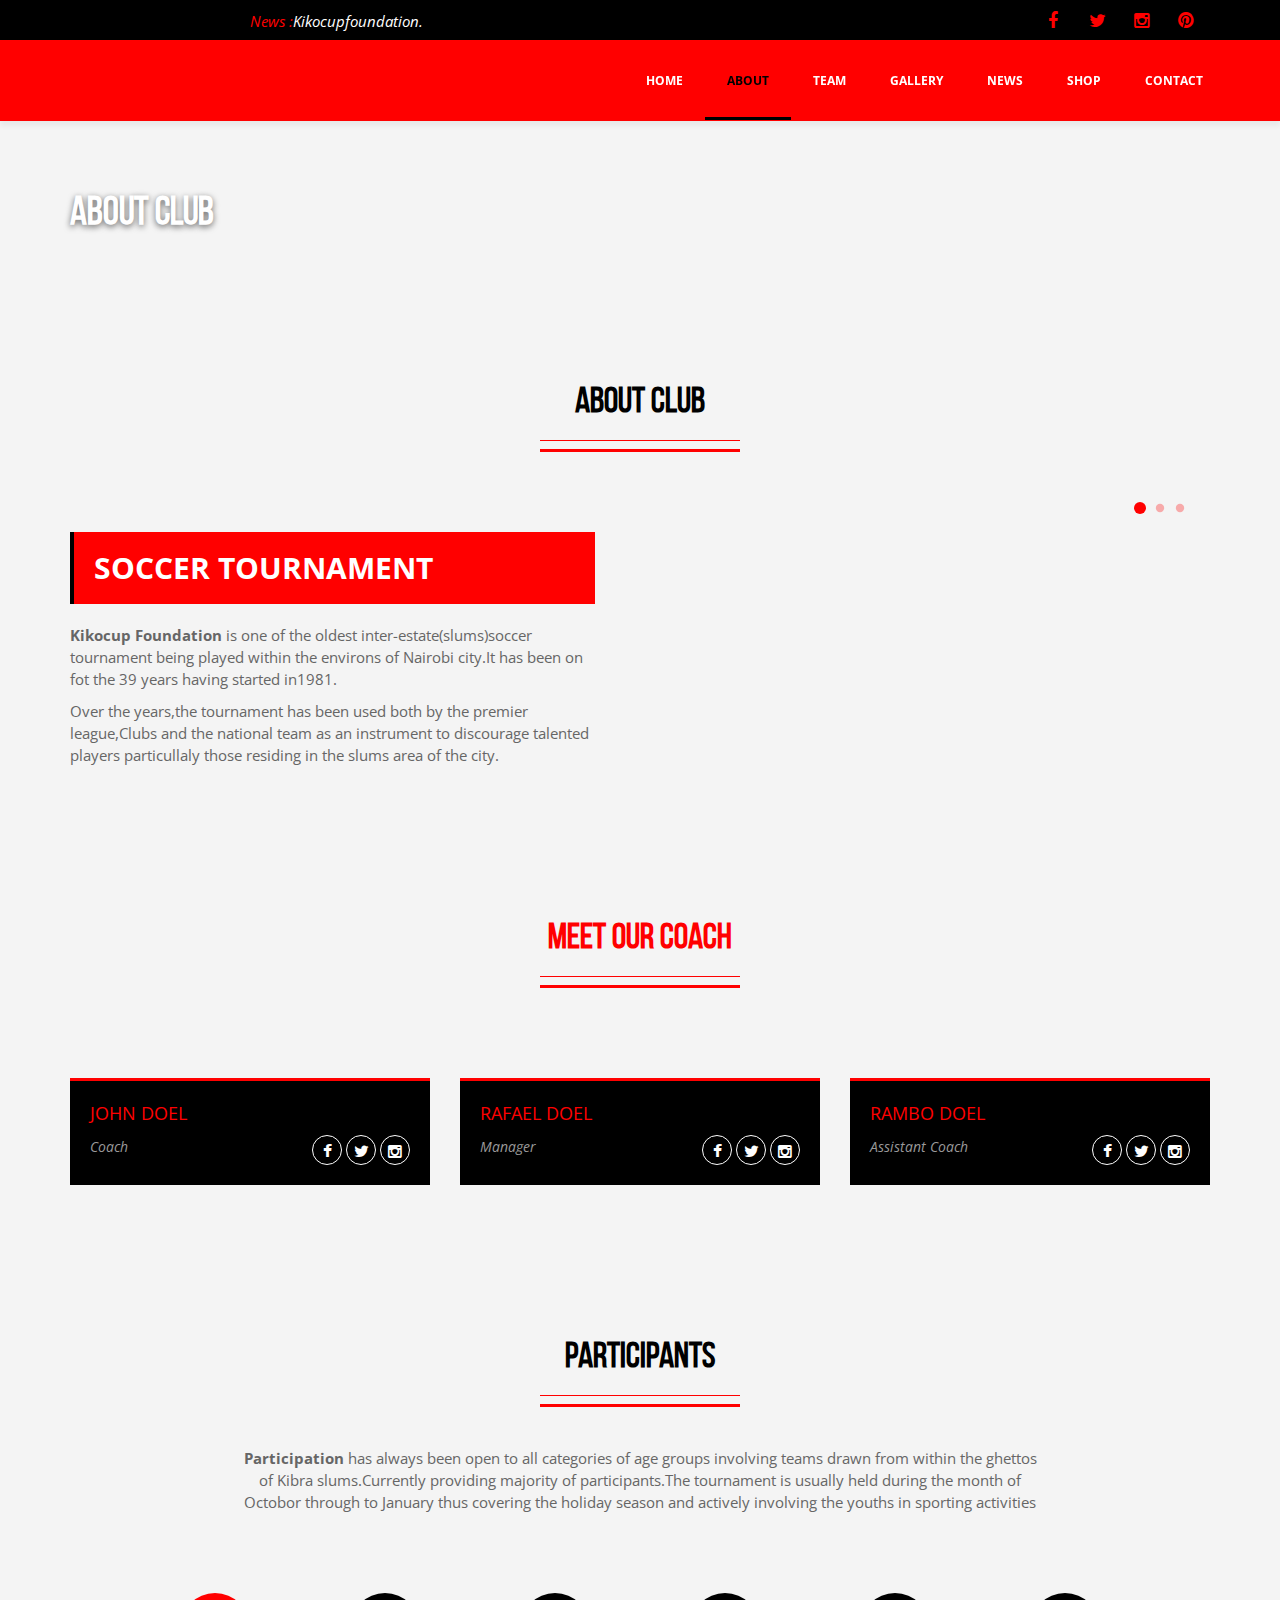
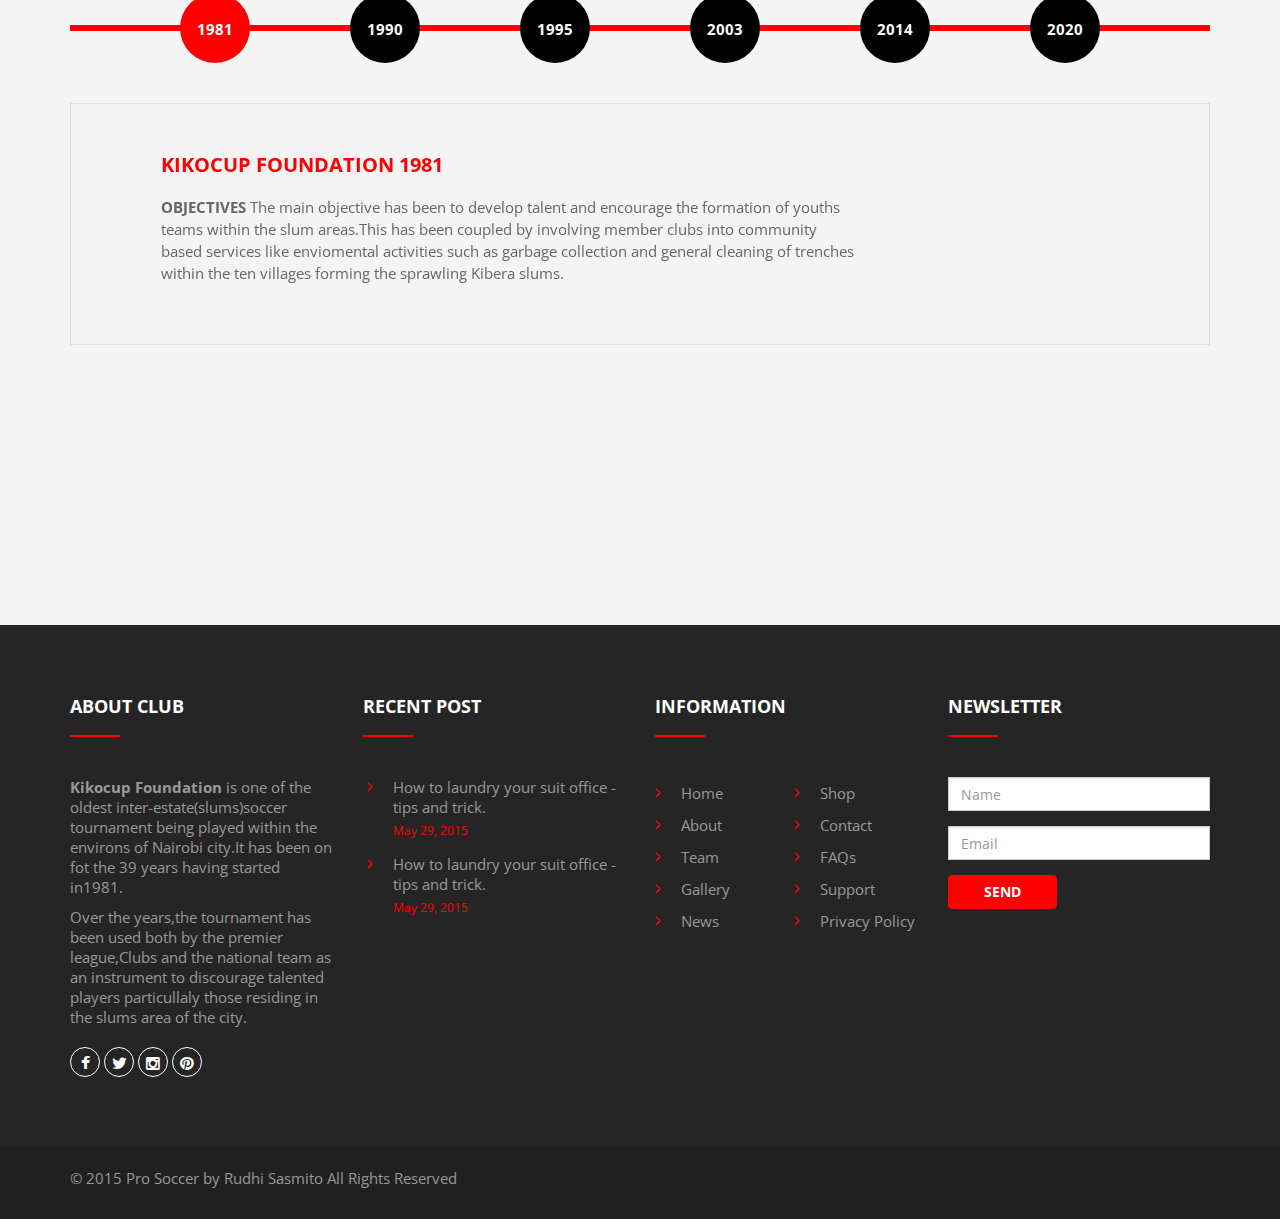
==== HTML/about.html @ f30b81f5 "first commit" ====
<!DOCTYPE html>
<html class="no-js" lang="en">
  <head>
    <!-- Basic Page Needs
    ================================================== -->
    <meta charset="utf-8">
    <!--[if IE]><meta http-equiv="x-ua-compatible" content="IE=9" /><![endif]-->
    <meta name="viewport" content="width=device-width, initial-scale=1">
    <title>Pro Soccer - Football Club Template</title>
    <meta name="description" content="Pro Soccer - Football Club Template. It is built using bootstrap 3.3.2 framework, works totally responsive, easy to customise, well commented codes and seo friendly.">
    <meta name="keywords" content="prosoccer, football, club, soccer, bootstrap">
    <meta name="author" content="rudhisasmito.com"> 
	
	<!-- ==============================================
	Favicons
	=============================================== -->
	<link rel="shortcut icon" href="images/favicon.ico">
	<link rel="apple-touch-icon" href="images/apple-touch-icon.png">
	<link rel="apple-touch-icon" sizes="72x72" href="images/apple-touch-icon-72x72.png">
	<link rel="apple-touch-icon" sizes="114x114" href="images/apple-touch-icon-114x114.png">
	
	<!-- ==============================================
	CSS
	=============================================== -->
	<link rel="stylesheet" type="text/css" href="css/bootstrap.css" />
	<link rel="stylesheet" type="text/css" href="css/font-awesome.min.css">
	<link rel="stylesheet" type="text/css" href="css/owl.carousel.css">
	<link rel="stylesheet" type="text/css" href="css/owl.theme.css">
	<link rel="stylesheet" type="text/css" href="css/magnific-popup.css">
	
	
	<!-- ==============================================
	Google Fonts
	=============================================== -->
	<link href='https://fonts.googleapis.com/css?family=Open+Sans:400,700' rel='stylesheet' type='text/css'>
	
	<!-- ==============================================
	Custom Stylesheet
	=============================================== -->
	<link rel="stylesheet" type="text/css" href="css/style.css" />
	
	
	
    <script type="text/javascript" src="js/modernizr.min.js"></script>
	
	

</head>

<body>
	
	<!-- Load page -->
	<div class="animationload">
		<div class="loader"></div>
	</div>
	
	
	<!-- NAVBAR SECTION -->
	<div class="navbar navbar-main navbar-fixed-top">
		<div class="header-top">
			<div class="container">
				<div class="row">
					<div class="col-xs-12 col-sm-7 col-md-7 col-lg-7">
						<div class="info">
							<h3>News : </h3>
							<div class="info-item">
								<div>Kikocupfoundation.</div>
								<div>Naturing Talents.</div>
								<div>Discover your Talent.</div>
							</div>
						</div>
					</div>
					<div class="col-xs-12 col-sm-5 col-md-5 col-lg-5">
						<div class="top-sosmed pull-right">
							<a href="#" title=""><span class="fa fa-facebook"></span></a>
							<a href="#" title=""><span class="fa fa-twitter"></span></a>
							<a href="#" title=""><span class="fa fa-instagram"></span></a>
							<a href="#" title=""><span class="fa fa-pinterest"></span></a>
						</div>
					</div>
					
				</div>
			</div>
		</div>
		<div class="container">
			<div class="navbar-header">
				<button type="button" class="navbar-toggle" data-toggle="collapse" data-target=".navbar-collapse">
				<span class="icon-bar"></span>
				<span class="icon-bar"></span>
				<span class="icon-bar"></span>
				</button>
				<a class="navbar-brand" href="index.html"><img src="http://placehold.it/150x150" alt="" /></a>
				
			</div>
			<nav class="navbar-collapse collapse">
				<ul class="nav navbar-nav navbar-right">
					<li><a href="index.html">HOME</a></li>
					<li class="active"><a href="about.html">ABOUT</a></li>
					<li><a href="team.html">TEAM</a></li>
					<li><a href="gallery.html">GALLERY</a></li>
					<li><a href="news.html">NEWS</a></li>
					<li><a href="shop.html">SHOP</a></li>
					<li><a href="contact.html">CONTACT</a></li>
				</ul>
			</nav>
		</div>
    </div>

 
	<!-- BANNER -->
	<div class="section subbanner">
		<div class="container">
			<div class="row">
				<div class="col-sm-12 col-md-12">
					<div class="caption">ABOUT CLUB</div>
				</div>
			</div>
		</div>
	</div>
	
	
	<!-- ABOUT SECTION -->
	<div class="section singlepage">
		<div class="container">
			
			<div class="row">
				<div class="col-sm-12 col-md-12">
					<div class="page-title">
						<h2 class="lead">ABOUT CLUB</h2>
						<div class="border-style"></div>
					</div>
				</div>
			</div>
			
			<div class="row">
				
				<div class="col-sm-12 col-md-6">
					
					<div class="welcome">
						<div class="title-block">SOCCER TOURNAMENT</div>
						<p><strong>Kikocup Foundation</strong> is one of the oldest inter-estate(slums)soccer tournament being played within the environs of Nairobi city.It has been on fot the 39 years having started in1981. </p>
						<p>Over the years,the tournament has been used both by the premier league,Clubs and the national team as an instrument to discourage talented players particullaly those residing in the slums area of the city.</p>
					</div>
					
				</div>
				
				<div class="col-sm-12 col-md-6">
					
					<div id="about-caro" class="owl-carousel owl-theme">
						<div class="item">
							<img src="http://placehold.it/1280x768" alt="" class="img-responsive" />
						</div>
						<div class="item">
							<img src="http://placehold.it/1280x768" alt="" class="img-responsive" />
						</div>
						<div class="item">
							<img src="http://placehold.it/1280x768" alt="" class="img-responsive" />
						</div>
					</div>
					
				</div>
				
				
			</div>
		</div>
	</div>
	
	
	<!-- COACH SECTION -->
	<div class="section coach bg-coach">
		<div class="container">
			<div class="row">
				<div class="col-sm-12 col-md-12">
					<div class="page-title">
						<h2 class="lead">MEET OUR COACH</h2>
						<div class="border-style"></div>
					</div>
				</div>
			</div>
			<div class="row">
				<div class="col-sm-12 col-md-4">
					<div class="coach-item">
						<div class="gambar">
							<img src="http://placehold.it/370x370" alt="" class="img-responsive">
						</div>
						<div class="item-body">
							<div class="name">
								JOHN DOEL
							</div>
							<div class="position">
								Coach
							</div>
							<div class="c-sosmed">
								<a href="#" title="">
									<div class="item">
										<i class="fa fa-facebook"></i>
									</div>
								</a>
								<a href="#" title="">
									<div class="item">
										<i class="fa fa-twitter"></i>
									</div>
								</a>
								<a href="#" title="">
									<div class="item">
										<i class="fa fa-instagram"></i>
									</div>
								</a>
								
							</div>
							
						</div>
					</div>
				</div>
				<div class="col-sm-12 col-md-4">
					<div class="coach-item">
						<div class="gambar">
							<img src="http://placehold.it/370x370" alt="" class="img-responsive">
						</div>
						<div class="item-body">
							<div class="name">
								RAFAEL DOEL
							</div>
							<div class="position">
								Manager
							</div>
							<div class="c-sosmed">
								<a href="#" title="">
									<div class="item">
										<i class="fa fa-facebook"></i>
									</div>
								</a>
								<a href="#" title="">
									<div class="item">
										<i class="fa fa-twitter"></i>
									</div>
								</a>
								<a href="#" title="">
									<div class="item">
										<i class="fa fa-instagram"></i>
									</div>
								</a>
								
							</div>
							
						</div>
					</div>
				</div>
				<div class="col-sm-12 col-md-4">
					<div class="coach-item">
						<div class="gambar">
							<img src="http://placehold.it/370x370" alt="" class="img-responsive">
						</div>
						<div class="item-body">
							<div class="name">
								RAMBO DOEL
							</div>
							<div class="position">
								Assistant Coach
							</div>
							<div class="c-sosmed">
								<a href="#" title="">
									<div class="item">
										<i class="fa fa-facebook"></i>
									</div>
								</a>
								<a href="#" title="">
									<div class="item">
										<i class="fa fa-twitter"></i>
									</div>
								</a>
								<a href="#" title="">
									<div class="item">
										<i class="fa fa-instagram"></i>
									</div>
								</a>
								
							</div>
							
						</div>
					</div>
				</div>
				
			</div>
			
		</div>
	</div>

	
	<!-- CLUB HISTORY SECTION -->
	<div class="section history">
		<div class="container">
			<div class="row">
				<div class="col-sm-12 col-md-12">
					<div class="page-title">
						<h2 class="lead">PARTICIPANTS</h2>
						<div class="border-style"></div>
						<div class="page-description">
							<p><strong>Participation</strong> has always been open to all categories of age groups involving teams drawn from within the ghettos of Kibra slums.Currently providing majority of participants.The tournament is usually held during the month of Octobor through to January thus covering the holiday season and actively involving the youths in sporting activities</p>
						</div>
					</div>
				</div>
			</div>
			
			<div class="row">
			
				<div class="col-sm-12 col-md-12">
					<div class="nav-history">
						
					</div>
					
					<div id="history-caro" class="history-caro owl-carousel owl-theme">
				
						<div class="item history-item">
							<div class="gambar">
								<img src="http://placehold.it/600x400" alt="" class="img-responsive">
							</div>
							<div class="item-body">
								<div class="title" data-year="1981">
									KIKOCUP FOUNDATION 1981
								</div>
								<p><strong>OBJECTIVES</strong> The main objective has been to develop talent and encourage the formation of youths teams within the slum areas.This has been coupled by involving member clubs into community based services like enviomental activities such as garbage collection and general cleaning of trenches within the ten villages forming the sprawling Kibera slums.</p>
							</div>
						</div>
						<div class="item history-item">
							<div class="gambar">
								<img src="http://placehold.it/600x400" alt="" class="img-responsive">
							</div>
							<div class="item-body">
								<div class="title" data-year="1990">
									KIKOCUP FOUNDATION 1990
								</div>
								<p><strong>KIKOCUP</strong>kikocup foundation has really natured talents.</p>
							</div>
						</div>
						<div class="item history-item">
							<div class="gambar">
								<img src="http://placehold.it/600x400" alt="" class="img-responsive">
							</div>
							<div class="item-body">
								<div class="title" data-year="1995">
									KIKOCUP FOUNDATION 1995
								</div>
								<p><strong>youth under 10years</strong>The group consist of 50 teams and they are usually encouraged to do their best in both sports and Education,Also they are not only practising football but also engage community work. </p>
							</div>
						</div>
						<div class="item history-item">
							<div class="gambar">
								<img src="http://placehold.it/600x400" alt="" class="img-responsive">
							</div>
							<div class="item-body">
								<div class="title" data-year="2003">
									KIKOCUP FOUNDATION2003
								</div>
								<p><strong>KIKOCUP FOUNDATION</strong>Has really hanged the lives of individuals by engaging them into sports hence joining football teams along the world.</p>
							</div>
						</div>
						<div class="item history-item">
							<div class="gambar">
								<img src="http://placehold.it/600x400" alt="" class="img-responsive">
							</div>
							<div class="item-body">
								<div class="title" data-year="2014">
									KIKOCUP FOUNDATION 2014
								</div>
								<p><strong>KIKOCUP FOUNDATION</strong> Kikocup foundation has really inspired many and enabled them to be responsible hence making the youths to be focused and disciplined throughout their lives.</p>
							</div>
						</div>
						<div class="item history-item">
							<div class="gambar">
								<img src="http://placehold.it/600x400" alt="" class="img-responsive">
							</div>
							<div class="item-body">
								<div class="title" data-year="2020">
									KIKOCUP FOUNDATION202O
								</div>
								<p><strong>KIKOCUP FOUNDATION</strong>kikocup has been able to support their players all along,Kikocup foundation has given youths the opportunity to achieve their dreams by proving them with quality edcation,food and even clothing. </p>
							</div>
						</div>
						
					</div>
			
					
				</div>
			</div>
			
			
		</div>
	</div>

	
	<!-- CLIENT SECTION --> 
	<div class="section stat-client p-main bg-client">
		<div class="container">
			<div class="row">
				
				<div class="col-xs-6 col-sm-6 col-md-2 col-lg-2">
					<div class="client-img">
						<img src="http://placehold.it/165x85" alt="" class="img-responsive" />
					</div>
				</div>
				
				<div class="col-xs-6 col-sm-6 col-md-2 col-lg-2">
					<div class="client-img">
						<img src="http://placehold.it/165x85" alt="" class="img-responsive" />
					</div>
				</div>
				
				<div class="col-xs-6 col-sm-6 col-md-2 col-lg-2">
					<div class="client-img">
						<img src="http://placehold.it/165x85" alt="" class="img-responsive" />
					</div>
				</div>
				
				<div class="col-xs-6 col-sm-6 col-md-2 col-lg-2">
					<div class="client-img">
						<img src="http://placehold.it/165x85" alt="" class="img-responsive" />
					</div>
				</div>
				
				<div class="col-xs-6 col-sm-6 col-md-2 col-lg-2">
					<div class="client-img">
						<img src="http://placehold.it/165x85" alt="" class="img-responsive" />
					</div>
				</div>
				
				<div class="col-xs-6 col-sm-6 col-md-2 col-lg-2">
					<div class="client-img">
						<img src="http://placehold.it/165x85" alt="" class="img-responsive" />
					</div>
				</div>
				
				
			</div>
		</div>
	</div>
	
	
	<!-- FOOTER SECTION -->
	<div class="footer">
	
		<div class="f-desc">
			<div class="container">
				<div class="row">
					<div class="col-xs-12 col-sm-6 col-md-3 col-lg-3">
						<div class="footer-item">
							<div class="footer-title">
								<h4>ABOUT CLUB</h4>
							</div>
							<p><strong>Kikocup Foundation</strong> is one of the oldest inter-estate(slums)soccer tournament being played within the environs of Nairobi city.It has been on fot the 39 years having started in1981. </p>
						<p>Over the years,the tournament has been used both by the premier league,Clubs and the national team as an instrument to discourage talented players particullaly those residing in the slums area of the city.</p>
							<div class="footer-sosmed">
								<a href="#" title="">
									<div class="item">
										<i class="fa fa-facebook"></i>
									</div>
								</a>
								<a href="#" title="">
									<div class="item">
										<i class="fa fa-twitter"></i>
									</div>
								</a>
								<a href="#" title="">
									<div class="item">
										<i class="fa fa-instagram"></i>
									</div>
								</a>
								<a href="#" title="">
									<div class="item">
										<i class="fa fa-pinterest"></i>
									</div>
								</a>
								
							</div>
						</div>
					</div>
					<div class="col-xs-12 col-sm-6 col-md-3 col-lg-3">
						<div class="footer-item">
							<div class="footer-title">
								<h4>RECENT POST</h4>
							</div>
							<div class="footer-blog-item">
								<div class="footer-blog-lead">
									<a href="blog-1.html" title="">How to laundry your suit office - tips and trick.</a>
								</div>
								<div class="footer-blog-date">
									May 29, 2015
								</div>
							</div>
							<div class="footer-blog-item">
								<div class="footer-blog-lead">
									<a href="blog-1.html" title="">How to laundry your suit office - tips and trick.</a>
								</div>
								<div class="footer-blog-date">
									May 29, 2015
								</div>
							</div>
							
						</div>
					</div>
					<div class="col-xs-12 col-sm-6 col-md-3 col-lg-3">
						<div class="footer-item">
							<div class="footer-title">
								<h4>INFORMATION</h4>
							</div>
							<ul class="sitemap">
								<li><a href="index.html" title="">Home</a></li>
								<li><a href="about.html" title="">About</a></li>
								<li><a href="team.html" title="">Team</a></li>
								<li><a href="gallery.html" title="">Gallery</a></li>
								<li><a href="news.html" title="">News</a></li>
								<li><a href="shop.html" title="">Shop</a></li>
								<li><a href="contact.html" title="">Contact</a></li>
								<li><a href="faq.html" title="">FAQs</a></li>
								<li><a href="support.html" title="">Support</a></li>
								<li><a href="privacy.html" title="">Privacy Policy</a></li>
							</ul>
						</div>
					</div>
					<div class="col-xs-12 col-sm-6 col-md-3 col-lg-3">
						<div class="footer-item">
							<div class="footer-title">
								<h4>NEWSLETTER</h4>
							</div>
							<div class="footer-form">
								<form action="#">
									<div class="form-group">
										<input type="text" class="form-control" placeholder="Name">
									</div>
									<div class="form-group">
										<input type="text" class="form-control" placeholder="Email">
									</div>
									<div class="form-group">
										<button type="submit" class="btn btn-default">SEND</button>
									</div>
									
								</form>
							</div>
							
						</div>
					</div>
					
				</div>
			</div>
				
		</div>
		
		<div class="fcopy">
			<div class="container">
				<div class="row">
					<div class="col-xs-12 col-sm-12 col-md-12 col-lg-12">
						<p class="ftex">&copy; 2015 Pro Soccer by Rudhi Sasmito All Rights Reserved</p> 
					</div>
				</div>
			</div>
		</div>
		
	</div>
	
	
	
	
	<script type="text/javascript" src="js/jquery.min.js"></script>
	<script type='text/javascript' src='https://maps.google.com/maps/api/js?sensor=false&#038;ver=4.1.5'></script>
	<script type='text/javascript' src='js/jqBootstrapValidation.js'></script>
	<script type="text/javascript" src="js/bootstrap.min.js"></script>
	<script type="text/javascript" src="js/owl.carousel.min.js"></script>
	<script type="text/javascript" src="js/bootstrap-hover-dropdown.min.js"></script>
	<script type="text/javascript" src="js/jquery.magnific-popup.min.js"></script>
	
	<script type="text/javascript" src="js/script.js"></script>
	
	
</body>
</html>
---- HTML/css/style.css ----
/*
Template Name: Prosoccer - Laundry Business Html Template
Template URI: rudhisasmito.com/demo/prosoccer
Author: Rudhi Sasmito
Author URI: https://www.behance.net/rudhisasmito
Version: 1.0
-----------------------------------------------------------------

CSS Style Structure
1. General
2. Navbar
3. Banner
4. Match Facts
5. About
6. Our Player / Team
7. Gallery
8. Blog / News
9. Client
10. FAQ
11. Shop
12. Contact
13. Footer


*/


@font-face {
    font-family: 'bebas_neue';
    src: url('../fonts/bebasneue_regular-webfont.eot');
    src: url('../fonts/bebasneue_regular-webfont.eot?#iefix') format('embedded-opentype'),
         url('../fonts/bebasneue_regular-webfont.woff2') format('woff2'),
         url('../fonts/bebasneue_regular-webfont.woff') format('woff'),
         url('../fonts/bebasneue_regular-webfont.ttf') format('truetype'),
         url('../fonts/bebasneue_regular-webfont.svg#bebas_neue_regularregular') format('svg');
    font-weight: normal;
    font-style: normal;

}


/* ==========================
RESET
============================= */
/**
 * Eric Meyer's Reset CSS v2.0 (http://meyerweb.com/eric/tools/css/reset/)
 * http://cssreset.com
 */
html, body, div, span, applet, object, iframe,
h1, h2, h3, h4, h5, h6, p, blockquote, pre,
a, abbr, acronym, address, big, cite, code,
del, dfn, em, img, ins, kbd, q, s, samp,
small, strike, strong, sub, sup, tt, var,
b, u, i, center,
dl, dt, dd, ol, ul, li,
fieldset, form, label, legend,
table, caption, tbody, tfoot, thead, tr, th, td,
article, aside, canvas, details, embed, 
figure, figcaption, footer, header, hgroup, 
menu, nav, output, ruby, section, summary,
time, mark, audio, video {
	margin: 0;
	padding: 0;
	border: 0;
	font-size: 100%;
	font: inherit;
	vertical-align: baseline;
}
/* HTML5 display-role reset for older browsers */
article, aside, details, figcaption, figure, 
footer, header, hgroup, menu, nav, section {
	display: block;
}
body {
	line-height: 1;
}
ol, ul {
	list-style: none;
}
blockquote, q {
	quotes: none;
}
blockquote:before, blockquote:after,
q:before, q:after {
	content: '';
	content: none;
}
table {
	border-collapse: collapse;
	border-spacing: 0;
}



body{
	margin:0;
	padding:0;
	font-family: 'Open Sans', sans-serif;
	font-weight: 400;
	color: #666;
	font-size:15px;
	line-height:22px;
	background-color: #f4f4f4;
}




/* ==========================
1. General
============================= */
.animationload {
    position: fixed;
    top: 0;
    left: 0;
    right: 0;
    bottom: 0;
    z-index: 999999;
    background-color: #fff;
}
.loader {
    position: absolute;
    top: 50%;
    left: 50%;
    margin: -100px 0 0 -100px;
    width: 200px;
    height: 200px;
    background-image: url("../images/apple-touch-icon.png");
    background-position: center;
    background-repeat: no-repeat;
}
a {
    color: #666;
    text-decoration: none;
}
a:hover {
    color: #f00;
    text-decoration: none;
}
h3, h4, h5 {
	font-family: 'Open Sans', sans-serif;
	font-weight: 700;
	margin-top: 10px;
	margin-bottom: 10px;
}
.btn-default {
    color: #333;
    background-color: #f00;
    border-color: #f00;
	border-radius: 4px;
	color:#fff;
	padding: 6px 35px;
	font-weight:bold;
}
.btn-default:hover {
    background-color: #000;
    border-color: #000;
	color:#fff;
}
.bg-grey{
	background-color: #E9E9E9;
}
.pbot-main{
	padding-bottom:80px;
	padding-top: 60px;
}
.pbot-main:after{
	content:'';
	display:block;
	clear:both;
}
.p-main{
	padding:80px 0;
}
.pos-relative{
	position:relative;
}
.page-title{
	text-align:center;
	margin-bottom: 80px;
    margin-top: 80px;
}
.page-title .lead{
	font-size: 36px;
    color: #000;
    line-height: 40px;
    font-family: 'bebas_neue', sans-serif;
    font-weight: 700;
	position: relative;
}
.page-title .border-style{
	border-top: 1px solid #f00;
	width: 200px;
	margin: 0 auto;
	padding-top: 8px;
}
.page-title .border-style:before{
	content: '';
	border-top: 3px solid #f00;
	width: 200px;
    display: block;
    margin: 0 auto;
}
.page-title .sublead{
	font-size: 14px;
    color: #666666;
    line-height: 20px;
}
.page-title .page-description{
	width: 70%;
	margin: 0 auto;
	margin-top: 40px;
}
.bg-grey{
	background-color:#F8F8F8;
}
.ptop-single{
	padding:80px 0;
}
p {
    margin: 0 0 10px;
}
.color-red{
	color: #f00;
}
.color-black{
	color: #000;
}
.font-normal{
	font-weight: normal;
}
.section.singlepage{
	padding-bottom: 60px;
}
.bg-section{
	background:url('http://placehold.it/1920x700') no-repeat center center; 
	-webkit-background-size: cover; 
	-moz-background-size: cover; 
	-o-background-size: cover; 
	background-size: cover;
}

/* Box */
.box-wrap {
	width: 85%;
	margin: 0 auto;
	-webkit-box-shadow: 0 0 4px #666;
	box-shadow: 0 0 4px #666;
}
.box-bg {
	background-color:#000;
}
.form-control{
	border-radius: 0px;
}
.section{
	
}
.section:after{
	content: '';
	width: 100%;
	display: block;
	clear: both;
}
strong, b{
	font-weight: 700;
}

/* ==========================
2. Navbar
============================= */
.navbar-main{
	background-color: #f00;
	border-color: transparent;
	-webkit-box-shadow: 0 5px 5px rgba(0, 0, 0, .05);
          box-shadow: 0 5px 5px rgba(0, 0, 0, .05);
}
.header-top{
	background-color: #000;
	color:#fff;
	height:40px;
}
.navbar-main.stiky .header-top{
	display: none;
}
.navbar-brand {
	margin-top: -60px;
}
.navbar-main.stiky  .navbar-brand {
	margin-top: -15px;
}
.navbar-main .navbar-brand > img {
	width: 100%;
    -webkit-transition: 0.2s all linear;
	        transition: 0.2s all linear;
}
.navbar-main.stiky .navbar-brand > img {
    width: 60%;
}
.navbar-main .nav > li > a {
    position: relative;
    display: block;
    padding: 10px 22px;
}
.navbar-main .navbar-nav > li > a {
	padding-top:30px;
	min-height: 80px;
	font-size:12px;
	line-height:22px;
	color:#fff;
	background-color:transparent;
	font-weight:700;
	text-transform:uppercase;
	-webkit-transition: 0.2s all linear;
		transition: 0.2s all linear;
}
.navbar-main.stiky .navbar-nav > li > a {
    padding-top: 20px;
    min-height: 60px;
}
.navbar-main .navbar-nav > li > a:hover,
.navbar-main .navbar-nav > li > a:focus,
.navbar-main .navbar-nav > li > a:active{
	color:#000;
	background-color:transparent;
	border-bottom:3px solid #000;
}
.navbar-main .navbar-nav > li.active a{
	color:#000;
	background-color:transparent;
	border-bottom:3px solid #000;
}
.navbar-toggle .icon-bar {
    background-color: #fff;
}
.dropdown-menu {
	border:0;
    border-bottom: 4px solid #f00;
	border-radius:0;
}
.dropdown-menu > li > a {
    padding: 10px 20px;
}
.info{
	margin-top:10px;
	font-style: italic;
	margin-left: 180px;
}
.info h3{
	display:inline-block;
	color:#f00;
	float: left;
	font-weight: 400;
    margin-top: 0px;
    margin-bottom: 0px;
}
.info a{
	color:#fff;
}
.info a:hover{
	color:#FBA301;
}
.info .info-item{
	display: block;
	margin-top: 0;
	margin-right: 0;
    height: 24px;
    overflow: hidden;
}
.info .info-item div{
	display: block;
	height: 24px;
	-webkit-transition: margin-top 0.5s ease-in-out;
	-moz-transition: margin-top 0.5s ease-in-out;
	-o-transition: margin-top 0.5s ease-in-out;
	transition: margin-top 0.5s ease-in-out;
}
.top-sosmed{
	margin-top:5px;
}
.top-sosmed span{
	width:30px;
	height:30px;
	text-align:center;
	color:#f00;
	display: inline-table;
	padding-top: 7px;
    border-radius: 50%;
	margin-right:10px;
}
.top-sosmed span:hover{
	color:#fff;
}
.top-sosmed span.fa{
	font-size:18px;
}


/* ==========================
3. Banner
============================= */
.banner{
	position:relative;
}
.banner .item img{
	margin: 0 auto;
	filter: alpha(opacity=0);
	opacity: 0;
}
.banner .item{
	-webkit-background-size: cover; 
	-moz-background-size: cover; 
	-o-background-size: cover; 
	background-size: cover;
}
.banner .title-box h2{
	text-align: left;
    font-size: 30px;
    color: #fff;
    line-height: 42px;
}
.banner .caption {
	color:#fff;
	position:absolute;
	top:100px;
	left:20px;
	max-width:560px;
}
.banner .caption a.btn-default,
.wrap-caption a.btn-default{
	text-align: center;
    font-size: 14px;
    color: #29ABE2;
    line-height: 20px;
    font-weight: 700;
	background-color:#fff;
	padding:10px 20px;
	border:0;
}
.banner .caption a.btn-default:hover,
.wrap-caption a.btn-default:hover{
	background-color:#FBA301;
	color:#fff;
}
/* carousel */
.carousel-caption {
    right: 0;
    left: 0;
	padding-bottom: 200px;
	text-align:left;
}
.item .carousel-caption .caption-heading {
    text-align: left;
    font-size: 30px;
    color: #fff;
    line-height: 42px;
    font-weight: 700;
	background-color: #f00;
	border-left:4px solid #000;
	padding: 20px 20px;
	margin-bottom: -20px;
	text-shadow: none;
	-webkit-transition: all .3s linear;
	-moz-transition: all .3s linear;
	-ms-transition: all .3s linear;
	-o-transition: all .3s linear;
	transition: all .3s linear;
	filter: alpha(opacity=0);
	opacity: 0;
}
.item.active .carousel-caption .caption-heading {
	margin-bottom: 8px;
	filter: alpha(opacity=100);
	opacity: 1;
}
.item .caption-desc{
	margin-bottom:-10px;
	background-color: #000;
	border-left:4px solid #f00;
	padding: 20px 20px;
	-webkit-transition: all .5s linear;
	-moz-transition: all .5s linear;
	-ms-transition: all .5s linear;
	-o-transition: all .5s linear;
	transition: all .5s linear;
	filter: alpha(opacity=0);
	opacity: 0;
}
.item.active .caption-desc{
	margin-bottom:10px;
	filter: alpha(opacity=100);
	opacity: 1;
}
.wrap-caption{
	max-width:560px;
}
.carousel-control{
	width: 5%;
}
.carousel-control .fa-chevron-left,
.carousel-control .fa-chevron-right {
    width: 30px;
    height: 30px;
    margin-top: -15px;
    font-size: 20px;
	position: absolute;
    top: 50%;
    z-index: 5;
    display: inline-block;
}
.carousel-control .fa-chevron-right {
	right: 50%;
}

.subbanner{
	background:url('http://placehold.it/1920x400') no-repeat center center;
	-webkit-background-size: cover; 
	-moz-background-size: cover; 
	-o-background-size: cover; 
	background-size: cover;
	height: 300px;
}
.subbanner .caption{
	margin-top: 200px;
	color: #fff;
	font-size: 40px;
	font-family: 'bebas_neue', sans-serif;
    font-weight: 700;
	text-shadow: 0 2px 6px rgba(0, 0, 0, .6);
}
.subbanner .caption a{
	color: #fff;
	text-decoration: none;
}
.subbanner .caption h3{
	font-size: 30px;
    color: #fff;
    line-height: 42px;
    font-weight: 900;
	text-transform:uppercase;
	margin-bottom: 0;
}
.subbanner .breadcrumb {
    padding: 8px 0px;
    margin-bottom: 20px;
    list-style: none;
    background-color: transparent;
}
.subbanner .breadcrumb > .active {
    color: #fff;
}
.subbanner .breadcrumb > li + li:before {
	padding: 0 5px;
	color: #fff;
	content: "/\00a0";
}


/* ==========================
4. Match Facts
============================= */
.stat-facts{
	background:url('http://placehold.it/1920x400') no-repeat center center; 
	-webkit-background-size: cover; 
	-moz-background-size: cover; 
	-o-background-size: cover; 
	background-size: cover;
}
.bg-overlay{
	background-color:rgba(0, 0, 0, 0.2);
	display:block;
	padding:80px 0;
}
.match-club{
	text-align:center;
	margin-bottom:40px;
}
.club-name{
	font-size: 20px;
	font-family: 'bebas_neue', sans-serif;
    font-weight: 700;
	color: #f00;
}
.match-description{
	text-align:center;
}
.liga-name{
	font-size: 40px;
	font-family: 'bebas_neue', sans-serif;
    font-weight: 700;
	color: #f00;
	margin-bottom: 10px;
    margin-top: -30px;
	line-height: 30px;
}
.liga-date{
	font-size: 20px;
	font-family: 'bebas_neue', sans-serif;
    font-weight: 700;
	color: #f00;
	margin-bottom: 40px;
}
.liga-vs{
	font-size: 28px;
	font-family: 'bebas_neue', sans-serif;
    font-weight: 700;
	color: #f00;
	margin-bottom: 60px;
}
.liga-location{
	font-size: 14px;
	color: #fff;
}

/* ==========================
5. About
============================= */
.section.about{
	padding-bottom:60px;
	background-color: #f4f4f4;
}
.about .page-title .lead {
    color: #000;
}
.welcome{
	padding-right: 30px;
}
#about-caro .owl-controls {
    margin-top: -35px;
    text-align: right;
	margin-right: 20px;
}
#about-caro .owl-controls .owl-page span{
	background: #f00;
	margin: 5px 4px; 
}

.title-block{
	text-align: left;
    font-size: 30px;
    color: #fff;
    line-height: 42px;
    font-weight: 700;
	background-color: #f00;
	border-left:4px solid #000;
	padding: 15px 20px;
	margin-bottom: 20px;
}
.shop-item{
	position: relative;
	border: 1px solid #dadada
}
.shop-item .description{
	position: absolute;
    bottom: 30px;
    left: 20px;
    right: 20px;
}
.shop-item .collection-name{	
	color: #000;
	padding: 10px 20px;
	font-size: 16px;
	line-height: 26px;
	background-color: rgba(255, 255, 255, .8);
}
.shop-item .collection-name strong{
	font-weight: bold;
}
.shop-item .collection-name .category{
	font-style: italic;
	font-size: 15px
}
.shop-item .collection-name{
	margin-bottom: 10px;
}
.collection-callout a{
	padding: 15px 20px;
	margin-right: 5px;
	color: #fff;
	font-size: 18px;
	display: inline-block;
	border-radius: 2px;
	-moz-border-radius: 2px;
	-webkit-border-radius: 2px;
	background: #219FDA;
	background: -moz-linear-gradient(top, #f00 0%, #C92127 100%);
	background: -webkit-gradient(left top, left bottom, color-stop(0%, #f00), color-stop(100%, #C92127));
	background: -webkit-linear-gradient(top, #f00 0%, #C92127 100%);
	background: -o-linear-gradient(top, #f00 0%, #C92127 100%);
	background: -ms-linear-gradient(top, #f00 0%, #C92127 100%);
	background: linear-gradient(to bottom, #f00 0%, #C92127 100%);
	filter: progid:DXImageTransform.Microsoft.gradient( startColorstr='#f00', endColorstr='#C92127', GradientType=0 );
}
.collection-callout a:hover{
	background: #000;
	color: #fff;
}
.collection-callout .fa{
	margin-right: 20px;
}
.nav-tabs > li {
    float: left;
    margin-bottom: -1px;
    width: 33.3333%;
}
.nav-tabs > li > a {
    margin-right: -1px;
    line-height: 1.42857143;
    border: 1px solid #ddd;
    border-radius: 0px 0px 0 0;
    text-align: center;
	color: #000;
	font-weight: 700;
    font-size: 14px;
}
.nav-tabs > li.active > a, .nav-tabs > li.active > a:hover, .nav-tabs > li.active > a:focus {
    color: #fff;
    cursor: default;
    background-color: #f00;
    border: 1px solid #ddd;
    border-bottom-color: transparent;
}
.tab-content{
	padding: 20px 20px;
}
.tab-content-bg{
	background: url('http://placehold.it/1920x700') top center;
	-webkit-background-size: cover; 
	-moz-background-size: cover; 
	-o-background-size: cover; 
	background-size: cover;
}
thead tr{
    background-color: #000;
	color: #fff;
}
.table > thead > tr > td {
    padding: 14px 25px;
    border-top: 0;
}
.match-date{
	font-style: italic;
}
.match-title{
	font-weight: bold;
}
.table-striped > tbody > tr:nth-of-type(odd) {
    background-color: #F4F4F4;
}
.table-striped > tbody > tr:nth-of-type(even) {
    background-color: #E7E7E7;
}
.table > tbody > tr > td{
	padding: 14px 25px;
	border-top: 0;
}
td.tw40{
	width: 40%;
}
td.tw50{
	width: 50%;
}
td.tw10{
	width: 10%;
}
.section.coach {
    padding-bottom: 60px;
}
.bg-coach {
    background:url('http://placehold.it/1920x700') no-repeat center center; 
	-webkit-background-size: cover; 
	-moz-background-size: cover; 
	-o-background-size: cover; 
	background-size: cover;
}
.section.coach .page-title .lead {
    color: #f00;
}
.coach-item{
	margin: 10px 0;
}
.coach-item .gambar{
	position: relative;
    z-index: 1;
	overflow: hidden;
	background-color: #000;
}
.coach-item .gambar img{
	-webkit-transform: scale(1,1);
	-ms-transform: scale(1,1);
	        transform: scale(1,1);
	
	-webkit-transition: 0.4s all linear;
	        transition: 0.4s all linear;
}
.coach-item:hover .gambar img{
	filter: alpha(opacity=80);
	opacity: .8;
	
	-webkit-transform: scale(1.05,1.05);
	-ms-transform: scale(1.05,1.05);
	        transform: scale(1.05,1.05);
	-webkit-transition-timing-function: ease-out;
	        transition-timing-function: ease-out;
	-webkit-transition-duration: 250ms;
	        transition-duration: 250ms;
}
.coach-item .item-body{
	background-color: #000;
    border-top: 3px solid #f00;
    position: relative;
    display: block;
    padding: 20px;	
}
.coach-item:hover .item-body{
	background-color: #202020;
}
.coach-item .item-body:after{
	content: '';
	clear: both;
	width: 100%;
	display: table;
}
.coach-item .item-body .name {
    font-size: 18px;
    color: #f00;
    line-height: 24px;
    margin-bottom: 10px;
}
.coach-item .item-body .position {
    font-size: 14px;
    color: #999;
    line-height: 22px;
    font-style: italic;
    display: inline-block;
}
.coach-item .item-body .c-sosmed {
    font-size: 14px;
    color: #999;
    line-height: 22px;
    font-style: italic;
    display: inline-block;
}
.item-body .c-sosmed{
	float: right;
}
.item-body .c-sosmed .item{
	width:30px;
	height:30px;
	text-align:center;
	border: 1px solid #fff;
	color:#fff;
	display: inline-table;
	padding-top: 5px;
    border-radius: 50%;
}
.item-body .c-sosmed .item:hover{
	background-color:#fff;
	color:#252525;
}
.item-body .c-sosmed .item .fa{
	font-size:16px;
}
.nav-history{
	text-align: center;
	position: relative;
}
.nav-history:after{
	content: '';
	position: absolute;
	width: 100%;
	height: 6px;
	background-color: #f00;
	left: 0;
	top: 32px;
}
.nav-history .owl-controls .owl-page{
    cursor: pointer;
    display: inline-table;
}
.nav-history a{
	width: 70px;
	height: 70px;
	display: inline-block;
	background-color: #000;
	color: #fff;
	padding-top: 25px;
	font-weight: bold;
	margin: 0 50px;
	position: relative;
	z-index: 2;
	cursor: pointer;
	border-radius:50%;
	-moz-border-radius: 50%;
	-webkit-border-radius: 50%;
}
.nav-history a:hover{
	background-color: #f00;
}
.nav-history .active a{
	background-color: #f00;
}
.history-caro{
	padding: 30px 30px;
	border: 1px solid #e0e0e0;
	margin: 40px 0 80px 0;
}
.history-caro:hover{
	background-color: #fff;
}
.history-caro:after{
	content: '';
	clear: both;
	width: 100%;
	display: table;
}
.history-item{
	width: 100%;
	position: relative;
}
.history-item .gambar{
	width: 30%;
	float: left;
}
.history-item .item-body{
	width: 70%;
	float: left;
	padding: 20px 0 20px 60px;
}
.history-item .item-body .title{
	font-size: 20px;
	color: #f00;
	margin-bottom: 20px;
	font-weight: 700;
}

/* Video */
.section.video{
	padding-bottom:60px;
}
.section.video .page-title .lead{
	color: #f00;
}

/* ==========================
6. Our Player / Team
============================= */
.player{
	padding-bottom:40px;	
}
#player-caro .item{
	margin: 15px;
}
.player-item{
	margin-bottom:40px;
}
.player-item .gambar{
	position:relative;
	z-index: 1;
	background-color: #000;
	overflow: hidden;
}
.player-item .gambar img{
	-webkit-transform: scale(1,1);
	-ms-transform: scale(1,1);
	        transform: scale(1,1);
	
	-webkit-transition: 0.4s all linear;
	        transition: 0.4s all linear;
}
.player-item:hover .gambar img{
	filter: alpha(opacity=80);
	opacity: .8;
	
	-webkit-transform: scale(1.05,1.05);
	-ms-transform: scale(1.05,1.05);
	        transform: scale(1.05,1.05);
	-webkit-transition-timing-function: ease-out;
	        transition-timing-function: ease-out;
	-webkit-transition-duration: 250ms;
	        transition-duration: 250ms;
}
.player-item .item-body{
	background-color:#000;
	border-top: 3px solid #f00;
	position:relative;
	display:block;
	padding: 20px;
}
.player-item:hover .item-body{
	background-color: #202020;
}
.player-item .item-body .name{
	font-size: 18px;
    color: #f00;
    line-height: 24px;
	margin-bottom: 10px;
}
.position{
	font-size: 14px;
    color: #999;
    line-height: 22px;
	font-style: italic;
	display: inline-block;
}
.position span{
	color: #fff;
	font-style: normal;
	font-weight: bold;
	display: inline-block;
	padding: 3px 10px;
	margin-right: 10px;
	border-radius: 4px;
	-moz-border-radius: 4px;
	-webkit-border-radius: 4px;
}
.position .cf{
	background: #F50607;
	background: -moz-linear-gradient(top, #F50607 0%, #C2262C 100%);
	background: -webkit-gradient(left top, left bottom, color-stop(0%, #F50607), color-stop(100%, #C2262C));
	background: -webkit-linear-gradient(top, #F50607 0%, #C2262C 100%);
	background: -o-linear-gradient(top, #F50607 0%, #C2262C 100%);
	background: -ms-linear-gradient(top, #F50607 0%, #C2262C 100%);
	background: linear-gradient(to bottom, #F50607 0%, #C2262C 100%);
	filter: progid:DXImageTransform.Microsoft.gradient( startColorstr='#F50607', endColorstr='#C2262C', GradientType=0 );
}
.position .gk{
	background: #FBDD22;
	background: -moz-linear-gradient(top, #FBDD22 0%, #F26324 100%);
	background: -webkit-gradient(left top, left bottom, color-stop(0%, #FBDD22), color-stop(100%, #F26324));
	background: -webkit-linear-gradient(top, #FBDD22 0%, #F26324 100%);
	background: -o-linear-gradient(top, #FBDD22 0%, #F26324 100%);
	background: -ms-linear-gradient(top, #FBDD22 0%, #F26324 100%);
	background: linear-gradient(to bottom, #FBDD22 0%, #F26324 100%);
	filter: progid:DXImageTransform.Microsoft.gradient( startColorstr='#FBDD22', endColorstr='#F26324', GradientType=0 );
}
.position .cb{
	background: #219FDA;
	background: -moz-linear-gradient(top, #3DB9F3 0%, #086BA9 100%);
	background: -webkit-gradient(left top, left bottom, color-stop(0%, #3DB9F3), color-stop(100%, #086BA9));
	background: -webkit-linear-gradient(top, #3DB9F3 0%, #086BA9 100%);
	background: -o-linear-gradient(top, #3DB9F3 0%, #086BA9 100%);
	background: -ms-linear-gradient(top, #3DB9F3 0%, #086BA9 100%);
	background: linear-gradient(to bottom, #3DB9F3 0%, #086BA9 100%);
	filter: progid:DXImageTransform.Microsoft.gradient( startColorstr='#3DB9F3', endColorstr='#086BA9', GradientType=0 );
}
.position .rmf{
	background: #29A143;
	background: -moz-linear-gradient(top, #82C23F 0%, #0C863C 100%);
	background: -webkit-gradient(left top, left bottom, color-stop(0%, #82C23F), color-stop(100%, #0C863C));
	background: -webkit-linear-gradient(top, #82C23F 0%, #0C863C 100%);
	background: -o-linear-gradient(top, #82C23F 0%, #0C863C 100%);
	background: -ms-linear-gradient(top, #82C23F 0%, #0C863C 100%);
	background: linear-gradient(to bottom, #82C23F 0%, #0C863C 100%);
	filter: progid:DXImageTransform.Microsoft.gradient( startColorstr='#82C23F', endColorstr='#0C863C', GradientType=0 );
}
.player-pagination{
	width: 100%;
	display: block;
}
.player-pagination .owl-controls{
	display: inline-block;
}
.player-pagination .owl-controls .owl-page{
    display: inline-block;
}
.nav-tabs-team{

}
.nav-tabs-team > li {
    float: left;
    margin-bottom: -1px;
    width: 50%;
}
.nav-tabs-team > li > a {
    border: 0;
}
.tab-team{
	position: relative;
}
.tab-team .tab-pane{
	position: relative;
    z-index: 2;
}
.tab-team:before{
	content: '';
	position: absolute;
	top: 0;
	right: 0;
	left: 0;
	bottom: 0;
	width: 100%;
	background-color: rgba(0,0,0,.6)
}
.nav-team{
	position: relative;
    z-index: 3;
}
.teams{
	float: left;
    width: 33.3333%;
}
.teams-caro{
	float: left;
	width: 66.6666%;
}
.teams-image{
	float: left;
    width: 50%;
}
.teams-description{
	float: left;
    width: 50%;
	color: #fff;
	padding: 30px 20px 0 40px;
	font-weight: 700;
}
.teams-description span{
	color: #f00;
}
.team-tab .tab-content {
    padding: 0px 0px;
}
.tab-team-bg{
	background: url('http://placehold.it/1920x700') top center;
	-webkit-background-size: cover; 
	-moz-background-size: cover; 
	-o-background-size: cover; 
	background-size: cover;
}
.teams .position{
	font-style: normal;
	font-weight: bold;
	background-color: rgba(255, 255, 255, .8);
	display: block;
    padding: 10px 20px;
    border-bottom: 1px solid #fff;
}
.teams .position:last-child{
	border-bottom: 0;
}
.teams .position.active{
	background-color: rgba(255, 255, 255, 0);
}
.teams .position a{
	display: block;
	cursor: pointer;
	color: #000;
}
.teams .position.active a{
	color: #fff;
}

/* ==========================
7. Gallery
============================= */

.section.gallery{
	padding-bottom:60px;
}
.gallery .page-title .lead{
	color: #f00;
}
.popup-gallery {
    margin-right: -5px;
    margin-left: -5px;
}
.popup-gallery .col-md-3,
.popup-gallery .col-sm-3,
.popup-gallery .col-xs-4{
	padding-right: 5px;
	padding-left: 5px;
}
.w-item{
	position: relative;
	overflow: hidden;
	width:100%;
	margin-bottom:10px;
}
.w-item a, .w-item a img{
	display: block;
	max-width: 100%;
	-webkit-transform: scale(1,1);
	-ms-transform: scale(1,1);
	        transform: scale(1,1);
	-webkit-transition-timing-function: ease-in;
	        transition-timing-function: ease-in;
	-webkit-transition-duration: 250ms;
	        transition-duration: 250ms;
	cursor: pointer;
	-webkit-transition: 0.4s all linear;
	        transition: 0.4s all linear;
}
.w-item a:hover img {
	-webkit-transform: scale(1.05,1.07);
	-ms-transform: scale(1.05,1.07);
	        transform: scale(1.05,1.07);
	-webkit-transition-timing-function: ease-out;
	        transition-timing-function: ease-out;
	-webkit-transition-duration: 250ms;
	        transition-duration: 250ms;
}
.w-item a .project-info {
	position: absolute;
	left: 0px;
	top: 0px;
	right: 0px;
	bottom: 0px;
	background: rgba(0,0,0,0.5);
	padding-top: 50%;
	text-align: center;
	filter: alpha(opacity=0);
	opacity: 0;
	-webkit-transition: all ease .25s;
	        transition: all ease .25s;
}
.w-item a .project-info .project-icon {
	position: relative;
	top:-120px;
	filter: alpha(opacity=0);
	opacity: 0;
	-webkit-transition: all ease .25s;
	        transition: all ease .25s;
	width: 100%;
	color:#f00;
}
.w-item a .project-info .project-icon .fa {
	font-size:40px;
	filter: alpha(opacity=90);
	opacity: .9;
}
.w-item a:hover .project-info {
	filter: alpha(opacity=100);
	opacity: 1;
}
.w-item a:hover .project-icon {
	filter: alpha(opacity=100);
	opacity: 1;
	top: -60px;
}
.w-item a:hover .project-icon .fa:hover{
	filter: alpha(opacity=100);
	opacity: 1;
}
.w-item a:hover .details {
	filter: alpha(opacity=100);
	opacity: 1;
	bottom: 0;
}

/* ==========================
8. Blog / News
============================= */
.blog{
	padding-bottom:80px;
}
.blog-item{
	margin-bottom:40px;
}
.blog-item .gambar{
	position:relative;
	z-index: 1;
	overflow: hidden;
}
.blog-item .gambar img{
	-webkit-transform: scale(1,1);
	-ms-transform: scale(1,1);
	        transform: scale(1,1);
	-webkit-transition: 0.4s all linear;
	        transition: 0.4s all linear;
}
.blog-item:hover .gambar img{
	filter: alpha(opacity=80);
	opacity: .8;
	-webkit-transform: scale(1.05,1.05);
	-ms-transform: scale(1.05,1.05);
	        transform: scale(1.05,1.05);
	-webkit-transition-timing-function: ease-out;
	        transition-timing-function: ease-out;
	-webkit-transition-duration: 250ms;
	        transition-duration: 250ms;
}
.blog-item .date{
	position: absolute;
	bottom: 0px;
	left: 20px;
	background-color: #000;
	padding-top: 12px;
	color: #999;
	padding: 5px 20px;
	z-index: 2;
}
.blog-item:hover .date{
	background-color: #fff;
	color: #000;
	bottom: -1px;
}
.blog-item .item-body{
	background-color: transparent;
	border: 1px solid #e0e0e0;
	position:relative;
	min-height:200px;
	display:block;
}
.blog-item:hover .item-body{
	background-color:#fff;
}
.blog-item .item-body .description{
	padding: 25px 22px;
	width:100%;
	color: #666666;
	font-size:14px;
	line-height: 20px;
    height: 230px;
	overflow:hidden;
}
.blog-item .item-body .lead{
	font-size: 16px;
    color: #000;
    line-height: 24px;
}
.blog-item .item-body .lead a{
	color: #000;
}
.blog-item .item-body .lead a:hover{
	color: #f00;
}
.blog-item .item-body .readmore{
	color: #f00;
	padding:5px 20px;
	border: 1px solid #e0e0e0;
	font-weight: bold;
}
.blog-item .item-body .readmore:hover{
	background-color: #f00;
	color: #fff;
	border: 1px solid transparent;
}

.blog-item .item-body > div{
	width:50%;
	float:left;
    line-height: 20px;
    color: #29ABE2;
    font-weight: 700;
}

/* general */
.pagination{
	clear: both;
	text-align: left;
	margin-top: 20px;
}
.pagination a{
	padding: 15px 20px;
	margin-right: 5px;
	margin-bottom: 5px;
	color: #fff;
	font-size: 18px;
	display: inline-block;
	border-radius: 2px;
	-moz-border-radius: 2px;
	-webkit-border-radius: 2px;
	background: #f00;
	background: -moz-linear-gradient(top, #f00 0%, #C92127 100%);
	background: -webkit-gradient(left top, left bottom, color-stop(0%, #f00), color-stop(100%, #C92127));
	background: -webkit-linear-gradient(top, #f00 0%, #C92127 100%);
	background: -o-linear-gradient(top, #f00 0%, #C92127 100%);
	background: -ms-linear-gradient(top, #f00 0%, #C92127 100%);
	background: linear-gradient(to bottom, #f00 0%, #C92127 100%);
	filter: progid:DXImageTransform.Microsoft.gradient( startColorstr='#f00', endColorstr='#C92127', GradientType=0 );
}
.pagination a:hover,
.pagination a.active{
	background: #000;
	color: #fff;
}
.pagination .active a{
	background: #000;
	color: #fff;
}
.loadmore{
	clear: both;
	text-align: center;
	margin-top: 20px;
}
.loadmore a{
	padding: 15px 30px;
	color: #fff;
	font-size: 18px;
	display: inline-block;
	border-radius: 2px;
	-moz-border-radius: 2px;
	-webkit-border-radius: 2px;
	background: #219FDA;
	background: -moz-linear-gradient(top, #f00 0%, #C92127 100%);
	background: -webkit-gradient(left top, left bottom, color-stop(0%, #f00), color-stop(100%, #C92127));
	background: -webkit-linear-gradient(top, #f00 0%, #C92127 100%);
	background: -o-linear-gradient(top, #f00 0%, #C92127 100%);
	background: -ms-linear-gradient(top, #f00 0%, #C92127 100%);
	background: linear-gradient(to bottom, #f00 0%, #C92127 100%);
	filter: progid:DXImageTransform.Microsoft.gradient( startColorstr='#f00', endColorstr='#C92127', GradientType=0 );
}
.loadmore a:hover{
	background: #000;
	color: #fff;
}


.image-wrap{
	position: relative;
}
.image-wrap .meta{
	background-color: #F4F4F4;
	padding: 0;
	color: #999;
	position: relative;
	border-left: 1px solid #dadada;
	border-right: 1px solid #dadada;
	border-bottom: 1px solid #dadada;
	line-height: 57px;
}
.image-wrap .meta .blog-author{
	display: inline-block;
	margin-right: 70px;
	font-style: italic;
}
.image-wrap .meta .blog-author .blog-thumb{
	width: 60px;
	float: left;
	margin-right: 20px;
}
.image-wrap .meta .blog-tag{
	display: inline-block;
	margin-right: 40px;
	font-style: italic;
}
.image-wrap .meta .blog-comments{
	display: inline-block;
	font-style: italic;
}
.image-wrap .meta .blog-date{
	position: absolute;
    top: -20px;
    right: 20px;
    background-color: #f00;
    color: #fff;
    text-align: center;
    height: 80px;
    padding: 20px 20px;
    font-size: 18px;
    line-height: 22px;
}
.image-wrap .meta .blog-date span{
	display: block;
}
.image-wrap .meta .fa{
	margin-right: 20px;
}
.post-item{
	margin-bottom: 60px;
}
.post-item:hover .image-wrap .meta{
	background-color: #fff;
}
.post-item:hover .image-wrap img{
	filter: alpha(opacity=80);
	opacity: .8;
}
.post-item .post-title{
	margin-top: 40px;
}
.post-item .post-title,
.post-item .post-title a{
	font-size: 24px;
    line-height: 30px;
    color: #666;
	font-weight: 700;
	padding-bottom: 10px;
	display:block;
}
.post-item .post-title a:hover{
	color: #f00;
}
.post-item .meta-single{
	font-style: italic;
	color: #999;
}
.post-item .meta-single > div{
	display: inline-table;
}
.post-item .post-read-more{
	color: #fff;
	font-weight: 700;
	font-size: 14px;
	margin-top: 20px;
	clear: both;
	display: inline-block;
	background-color: #f00;
	padding: 10px 20px;
	border-radius: 4px;
	-moz-border-radius: 4px;
	-webkit-border-radius: 4px;
}
.post-item .post-read-more:hover{
	color: #fff;
	background-color: #000;
}
.post-item .post-read-more .fa{
	margin-left: 10px;
}
.post-item  .carousel-control {
    background-image: none;
}
.post-item .carousel-control span {
    position: absolute;
    top: 45%;
	width:50px;
	height:50px;
	display:block;
	border:2px solid #fff;
	margin-left:30%;
	padding-top:13px;
	border-radius:50%;
}
.post-item .carousel-control .fa {
    
}
.post-item .carousel-control.right {
    right: 35px;
}
.embed-responsive {
    position: relative;
    display: block;
    height: 0;
    padding: 0;
    overflow: hidden;
}
.pagination > li {
    display: inline-block;
    margin-right: 10px;
}
.pagination > li:first-child > a, .pagination > li:first-child > span {
    margin-left: 0;
    border-top-left-radius: 0px;
    border-bottom-left-radius: 0px;
}
.pagination > li:last-child > a, .pagination > li:last-child > span {
    border-top-right-radius: 0px;
    border-bottom-right-radius: 0px;
}
.pagination > li > a, .pagination > li > span {
    position: relative;
    float: left;
	padding: 13px 20px;
    background-color: #fff;
    border: none;
	color: #666;
	background: transparent;
}
.pagination > .active > a, .pagination > .active > span, .pagination > .active > a:hover, .pagination > .active > span:hover, .pagination > .active > a:focus, .pagination > .active > span:focus {
    z-index: 2;
    color: #fff;
    cursor: default;
    background-color: #f00;
}

.widget{
	background-color: #F4F4F4;
	position: relative;
	border: 1px solid #dadada;
	/* padding: 34px 35px; */
	margin-bottom:40px;
}
.widget .media{
	border-bottom: 1px solid #EBEBEB;
	padding-bottom: 20px;
}
.widget .media:last-child{
	border-bottom: 0;
}
.widget .widget-heading{
	font-size: 18px;
    color: #f00;
    line-height: 22px;
    font-weight: 700;
	letter-spacing: 2px;
	display: block;
	padding: 15px 35px;
    border-bottom: 1px solid #dadada;
	margin-bottom: 20px;
}
.widget .widget-wrap{
	padding: 15px 35px;
}
.widget .media-body{
	font-size: 12px;
    line-height: 18px;
    color: #333333;
    font-weight: 500;
}
.widget .media-body .meta-date{
	font-size: 11px;
    line-height: 18px;
    color: #f00;
    font-weight: 500;
}
.widget .media-object{
	width: 64px;
    height: 64px;
}
.widget .media-body .meta-comment .fa{
	margin-right: 10px;
}
.widget.categories .list-unstyled li .fa{
	margin-right: 10px;
}
.widget.categories .list-unstyled li{
	padding: 4px 0;
}
.widget.categories .list-unstyled li a{
	color: #333333;
    font-weight: 700;
	text-decoration:none;
}
.widget.categories .list-unstyled li a:hover{
	color: #85DBFF;
}

.widget .shop-item{
	margin-bottom: 0;
}

.post-item.detail p{
	margin:15px 0;
}
.post-item.detail blockquote{
	line-height: 20px;
    color: #666666;
    padding: 15px 15px 15px 40px;
	background-color: #e7e7e7;
	border-left: 3px solid #f00;
	font-size: 16px;
    line-height: 26px;
}
.author-box{
	padding: 30px 0;
}
.author-box .media-left img{
	width:100px;
	height:100px;
}
.author-box .media-body{
	background-color: #fff;
	border: 1px solid #dadada;
	padding: 15px;
}
.author-box .media-heading{
	color: #333333;
}
.author-box .media-heading span{
	color: #f00;
}
.author-box .media-left{
    padding-right: 20px;
}
.comments-box{
	padding-bottom: 30px;
}
.comments-box .media{
	padding: 20px 0;
	margin-bottom: 30px;
	border-bottom: 1px solid #dedede;
}
.comments-box .media.reply-comment{
	padding-left: 40px;
}
.comments-box .media-heading{
	
}
.comments-box .media-heading span{
	color: #f00;
}
.comments-box .media-body{
	padding-left: 20px;
	vertical-align: middle;
}
.comments-box .media-left img{
	width: 100px;
	height: 100px;
}
.comments-box .date{
	margin-left: 10px;
    border-left: 1px solid #000;
    padding-left: 10px;
}
.comments-box .title-heading,
.leave-comment-box .title-heading{
	font-size: 18px;
    line-height: 25px;
    font-weight: 700;
	margin-top:40px;
	margin-bottom:40px;
}
.form-comment{

}
.form-comment .form-control{
    padding: 24px 12px;
	border-radius: 0;
	border: 1px solid #E9E9E9;
	box-shadow: none;
}
.form-comment .btn-default{
    padding: 15px 60px;
	letter-spacing:2px;
}

/* ==========================
9. Client
============================= */
.stat-client{
	background-color: #29ABE2;
}
.bg-client{
	background:url('http://placehold.it/1920x700') no-repeat center center; 
	-webkit-background-size: cover; 
	-moz-background-size: cover; 
	-o-background-size: cover; 
	background-size: cover;
}
.stat-client.bg-grey{
	background-color: #E9E9E9;
}
.client-img{
	text-align:center;
	margin-bottom:40px;
}
.client-img img{
	margin:0 auto;
	filter: alpha(opacity=80);
	opacity: .8;
}
.client-img:hover img{
	opacity: 1;
	filter: alpha(opacity=100);
}

/* ==========================
10. FAQ
============================= */
.faq-item{
	text-align:center;
	width:95%;
	margin:0 auto;
	margin-bottom: 40px;
}
.faq-item .icon{
	background-color:#29ABE2;
	width:124px;
	height:124px;
	text-align:center;
	border-radius:50%;
	-moz-border-radius: 50%;
	-webkit-border-radius: 50%;
	padding-top: 50px;
	margin:0 auto;
}
.faq-item:hover .icon{
	background-color:#FBA301;
}
.faq-item .icon .fa{
	font-size:30px;
	color:#fff;
}
.faq-item .ket{
	font-size:14px;
	color:#666;
	margin-top:40px;
}
.faq-item .ket h4{
	font-size:18px;
	color:#333;
	font-weight:700;
	margin-bottom:30px;
}
.panel-faq.panel-group .panel {
    border-radius: 0px;
}
.panel-faq .panel-default > .panel-heading {
    color: #fff;
    background-color: #f00;
    border-color: #ddd;
    border:0;
	border-top-left-radius: 0;
    border-top-right-radius: 0;
	padding: 15px 20px;
}
.panel-faq .panel-default > .panel-heading:before {
	padding: 0 20px 0 10px;
	color: #fff;
	content: "\f107";
	font-family: FontAwesome;
	font-size: 20px;
	
}
.panel-faq .panel-default > .panel-heading.active {
    background-color: #000;
}
.panel-faq .panel-default > .panel-heading.active:before {
    content: "\f106";
}
.panel-faq .panel-default {
    border-color: transparent;
}
.panel-faq .panel-default > .panel-heading + .panel-collapse > .panel-body {
    border-top-color: transparent;
}
.panel-faq .panel-title {
	font-size: 16px;
	display: inline-block;
}
.panel-faq .panel-body p {
	margin: 10px 0;
}
.panel-faq .panel-body {
    padding: 15px 30px;
    background-color: #F8F8F8;
    margin-top: 4px;
}
.collapse.in {
    display: block;
    visibility: visible;
}
.panel-title > a,
.panel-title > a:active,
.panel-title > a:focus{
    color: inherit;
	text-decoration: none;
	display: block;
}
.faq-list{
	margin:0;
	padding:0;
}
.faq-list li{
	list-style:none;
}
.faq-list li .fa{
	color: #f00;
    font-size: 14px;
	margin-right:10px;
}
.faq-item-image{
	position:relative;
	width:100%;
	text-align:center;
}
.faq-item-image img{
	display:block;
}

/* ==========================
11. Shop
============================= */
.sidenav{

}
.sidenav .sidenav-heading{
	color: #000;
	font-size: 18px;
    line-height: 22px;
    font-weight: 700;
	margin-bottom: 20px;
}
.sidenav a{
	color: #666;
    font-weight: 700;
	display: block;
	padding: 10px 0;
}
.sidenav a:before{
	content: '+';
	display: inline-block;
	margin-right: 5px;
}
.sidenav a:hover,
.sidenav a.active{
	color: #f00;
}
.shop-item{
	margin-bottom: 40px;
}
.shop-item .gambar{
	position: relative;
	z-index: 1;
	overflow: hidden;
	background-color: #fff;
}
.shop-item .gambar img{
	-webkit-transform: scale(1,1);
	-ms-transform: scale(1,1);
	        transform: scale(1,1);
	
	-webkit-transition: 0.4s all linear;
	        transition: 0.4s all linear;
}
.shop-item:hover .gambar img{
	filter: alpha(opacity=80);
	opacity: .8;
	
	-webkit-transform: scale(1.05,1.05);
	-ms-transform: scale(1.05,1.05);
	        transform: scale(1.05,1.05);
	-webkit-transition-timing-function: ease-out;
	        transition-timing-function: ease-out;
	-webkit-transition-duration: 250ms;
	        transition-duration: 250ms;
}
.shop-item .item-body{
	position:relative;
	display:block;
	padding: 20px;
}
.shop-item:hover .item-body{
	background-color: #fff;
}
.shop-item .item-body .name{
	color: #000;
    margin-bottom: 20px;
}
.shop-item .item-body .price{
	font-size: 14px;
    color: #8CC63F;
    line-height: 22px;
    display: block;
}
.shop-item .item-body .shop-buy{
	float: right;
	color: #fff;
	font-style: normal;
	font-weight: bold;
	display: inline-block;
	padding: 3px 10px;
	border-radius: 4px;
	-moz-border-radius: 4px;
	-webkit-border-radius: 4px;
	background: #F50607;
	background: -moz-linear-gradient(top, #F50607 0%, #C2262C 100%);
	background: -webkit-gradient(left top, left bottom, color-stop(0%, #F50607), color-stop(100%, #C2262C));
	background: -webkit-linear-gradient(top, #F50607 0%, #C2262C 100%);
	background: -o-linear-gradient(top, #F50607 0%, #C2262C 100%);
	background: -ms-linear-gradient(top, #F50607 0%, #C2262C 100%);
	background: linear-gradient(to bottom, #F50607 0%, #C2262C 100%);
	filter: progid:DXImageTransform.Microsoft.gradient( startColorstr='#F50607', endColorstr='#C2262C', GradientType=0 );
}
.shop-item .item-body .shop-buy:hover{
	background: #000;
}

/* ==========================
12. Contact
============================= */
.contact-content{
	clear: both;
    padding-top: 50px;
	padding-bottom: 50px;
}
.contact-content .contact-title{
	color: #f00;
	font-weight: 700;
	font-size: 18px;
	margin-bottom: 20px;
}
.shake{
	margin-bottom:40px;
}
.shake:after{
	clear:both;
	width:100%;
	display:block;
	content:'';
}
.shake .form-control{
    padding: 24px 12px;
	border-radius: 0;
	background-color: transparent;
}
.shake .form-control:hover,
.shake .form-control:focus {
	outline: 0;
	border: 1px solid #f00;
	-webkit-box-shadow: none;
		  box-shadow: none;
}
.shake .btn-default{
    padding: 15px 25px;
	background-color: #f00;
    border-color: #f00;
    border-radius: 0;
    color: #fff;
    font-weight: bold;
}
.shake .btn-default:active,
.shake .btn-default:visited,
.shake .btn-default:hover {
    background-color: #000;
    border-color: #000;
	color:#fff;
}
p.help-block.text-danger li {
    display: block;
    font-family: 'Roboto Condensed', sans-serif;
	color: #f00;
}
.alert-danger {
    color: #333031;
    background-color: #FFEDC4;
    border-color: #f00;
}
.form-question{
	padding-right: 40px;
}
.form-question .form-horizontal .control-label {
    text-align: left;
	font-weight: 700;
}
.has-error .control-label{
	text-align: left;
	font-weight: 700;
}
.contact-address{
	
}
.contact-address-item{
	margin-bottom:40px;
	font-size: 12px;
    line-height: 18px;
}
.contact-address-heading{
	color: #000;
    font-weight: 700;
	margin-bottom:10px;
	font-size: 15px;
}
.maps-wraper{
	position:relative;
}
.maps{
	width:100%;
	height:380px;
	display:block;
	background:#ccc;
	position:relative;
}
#google-container {
	position: relative;
	width: 100%;
	height: 500px;
	background-color: #000;
}
#cd-google-map {
	position: relative;
	overflow: hidden;
}
#cd-google-map .col-md-12 {
	padding: 0;
}
#cd-google-map .address {
	position: absolute;
	width: 100%;
	bottom: 0;
	left: 0;
	padding: 20px 0;
	background-color: rgba(5, 5, 5, 0.9);
}
#cd-google-map .address .address-item {
	position: relative;
	padding-left: 44px;
}
#cd-google-map .address .address-item i {
	width: 24px;
	height: 24px;
	position: absolute;
	top: 0;
	left: 4px;
	color: #fcfcfc;
	font-size: 22px;
	text-align: center;
	line-height: 24px;
}
#cd-zoom-in,
#cd-zoom-out {
	height: 32px;
	width: 32px;
	cursor: pointer;
	margin-left: 10px;
	background-color: rgba(255, 0, 0, .8);
	background-repeat: no-repeat;
	background-size: 32px 64px;
	background-image: url('../images/cd-icon-controller.svg');
}
.no-touch #cd-zoom-in:hover,
.no-touch #cd-zoom-out:hover {
	background-color: rgba(255, 0, 0, 1);
}
#cd-zoom-in {
	background-position: 50% 0;
	margin-top: 10px;
	margin-bottom: 1px;
}
#cd-zoom-out {
	background-position: 50% -32px;
}

/* ==========================
13. Footer
============================= */
.footer{
	
}
.f-desc{
	background-color:#252525;
	color:#fff;
	padding:50px 0;
}
.fcopy{
	background-color: #202020;
	color:#999;
	padding:20px 20px;
}
.footer-item{
	line-height: 20px;
    color: #999999;
    font-weight: 400;
	margin-bottom: 20px;
	min-height: 250px;
}
.footer-sosmed{
	margin-top: 20px;
}
.footer-sosmed .item{
	width:30px;
	height:30px;
	text-align:center;
	border: 1px solid #fff;
	color:#fff;
	display: inline-table;
	padding-top: 5px;
    border-radius: 50%;
}
.footer-sosmed .item:hover{
	background-color:#fff;
	color:#252525;
}
.footer-sosmed .item .fa{
	font-size:16px;
}
.footer-logo{
	margin-bottom: 10px;
}
.footer-title{
	font-size: 18px;
    line-height: 22px;
    color: #FFFFFF;
    position:relative;
	padding: 10px 0;
	margin-bottom: 40px;
}
.footer-title:after{
	position:absolute;
	content:'';
	width:50px;
	height:10px;
	border-bottom:2px solid #f00;
}
.footer-blog-item{
	padding-left:30px;
	margin-bottom: 15px;
}
.footer-blog-item:before{
	font-family: FontAwesome;
	content: "\f105";
	color:#f00;
	float:left;
	padding-left:-20px;
	margin-left: -26px;
    font-size: 16px;
}
.footer-blog-item .footer-blog-lead{
	line-height: 20px;
    color: #999999;
    font-weight: 400;
}
.footer-blog-item .footer-blog-lead a{
	color: #999999;
}
.footer-blog-item .footer-blog-lead a:hover{
	color: #fff;
}
.footer-blog-item .footer-blog-date{
	font-size: 12px;
    line-height: 17px;
    color: #f00;
    margin-top: 5px;
}
.sitemap{
	
	-webkit-column-count: 2; /* Chrome, Safari, Opera */
    -moz-column-count: 2; /* Firefox */
    column-count: 2;
}
.sitemap:after{
	content: '';
	clear: both;
	display: block;
	width: 100%;
	
}
.sitemap li:before{
	font-family: FontAwesome;
	content: "\f105";
	color:#f00;
	float:left;
	margin-right: 20px;
    font-size: 16px;
}
.sitemap li{
	padding: 6px 0;
}
.sitemap li a{
	color: #999999;
}
.sitemap li a:hover{
	color: #fff;
}
.footer-getintouch{
	
}
.footer-getintouch-item{
	clear:both;
	margin-bottom:10px;
	content:'';
}
.footer-getintouch-item .icon{
	font-size: 18px;
	color:#29ABE2;
	float:left;
	margin-right:10px;
	text-align:center;
	width:20px;
}
.footer-getintouch-item .icon .fa{
	font-size: 16px;
}
.footer-getintouch-item .desc{
	float:left;
	margin-bottom: 10px;
}
.footer-getintouch-item .desc .desc-1{
	width:60px;
	float:left;
}
.footer-getintouch-item .desc .desc-2{
	width:10px;
	float:left;
}
.footer-getintouch-item .desc .desc-3{
	float:left;
}
.footer-form .form-control:hover,
.footer-form .form-control:focus {
	background-color: #000;
	outline: 0;
	border: 1px solid #999;
	-webkit-box-shadow: none;
		  box-shadow: none;
}




@media (max-width: 1199px) {
	
}
@media (max-width: 992px) {
	.info .info-item {
		margin-right: 20px;
	}
	.services-item-image img{
		position:static;
	}
	.work-info-icon {
		margin: 30px 0 0 0;
		width: 100%;
		text-align: center;
	}
	.work-info-body {
		float: left;
		margin: 10px 0 0 0px;
		width: 100%;
		text-align: center;
		padding-bottom: 20px;
	}
	.navbar-main .nav > li > a {
        padding-left: 15px;
        padding-right: 15px;
	}
}
@media (max-width: 768px) {
	.navbar-main.stiky .navbar-nav > li > a {
		padding-top: 15px;
		min-height: 40px;
	}
	.header-top{
		display:none;
	}
	.navbar-brand {
		padding: 6px 15px;
	}
	.navbar-brand {
		margin-top: -6px;
	}
	.navbar-main .navbar-brand > img {
		width: 40%;
	}
	.navbar-main.stiky .navbar-brand > img {
		width: 40%;
	}
	.navbar-main.stiky .navbar-brand {
		margin-top: -6px;
	}
	.navbar-brand > img {
		display: block;
		width: 40%;
	}
	.work-info {
		position: static;
	}
	.work-info .container {
		padding-right: 0;
		padding-left: 0;
	}
	.banner,.subbanner {
		margin-top: 50px;
	}
	.banner .caption {
		position: absolute;
		top: 150px;
		left: 20px;
		right: 20px;
	}
	.work-info-item {
		width: 100%;
	}
	.navbar-main .navbar-nav > li > a {
    min-height: auto;
	padding-top: 0px;
	}
	
	.testimonials-item .quote-box{
		margin-left: 110px;
	}
	.about-wrap {
		margin-left: 0px;
	}
	.work-info-icon {
		margin: 30px 0 0 30px;
		width: 60px;
		text-align: left;
	}
	.work-info-body {
		float: left;
		margin: 30px 0 0 0;
		width: auto;
		text-align: left;
	}
	.nav-tabs > li {
		width: 100%;
	}
	.nav-history:after {
		background-color: transparent;
	}
	.nav-history a{
		margin: 0 10px 5px 10px;
	}
	.history-item .gambar {
		width: 100%;
		float: none;
	}
	.history-item .item-body {
		width: 100%;
		float: none;
		padding: 20px 0 20px 0;
	}
	.teams {
		float: none;
		width: 100%;
	}
	.teams-caro {
		float: none;
		width: 100%;
	}
	.teams-image {
		float: none;
		width: 100%;
	}
	.teams-description {
		float: none;
		width: 100%;
		padding: 30px 20px 0 20px;
	}
}
@media (max-width: 767px) {
	.services-item-image img{
		position:static;
	}	
}
@media (max-width: 479px) {
	.image-wrap .meta {
		display: none;
	}
	.image-wrap .meta div{
		width:50%;
		font-size:10px;
		line-height: 10px;
	}
	.image-wrap .meta div:nth-child(2){
		display:none;
		line-height: 10px;
	}
	.image-wrap .meta .fa{
		display:none;
	}
	.media-left, .media-right, .media-body {
		display: block;
	}
	.comments-box .date {
		margin-left: 10px;
	}
	.media-body {
		width: auto;
	}
	.comments-box .media-body {
		padding-left: 0px;
	}
}
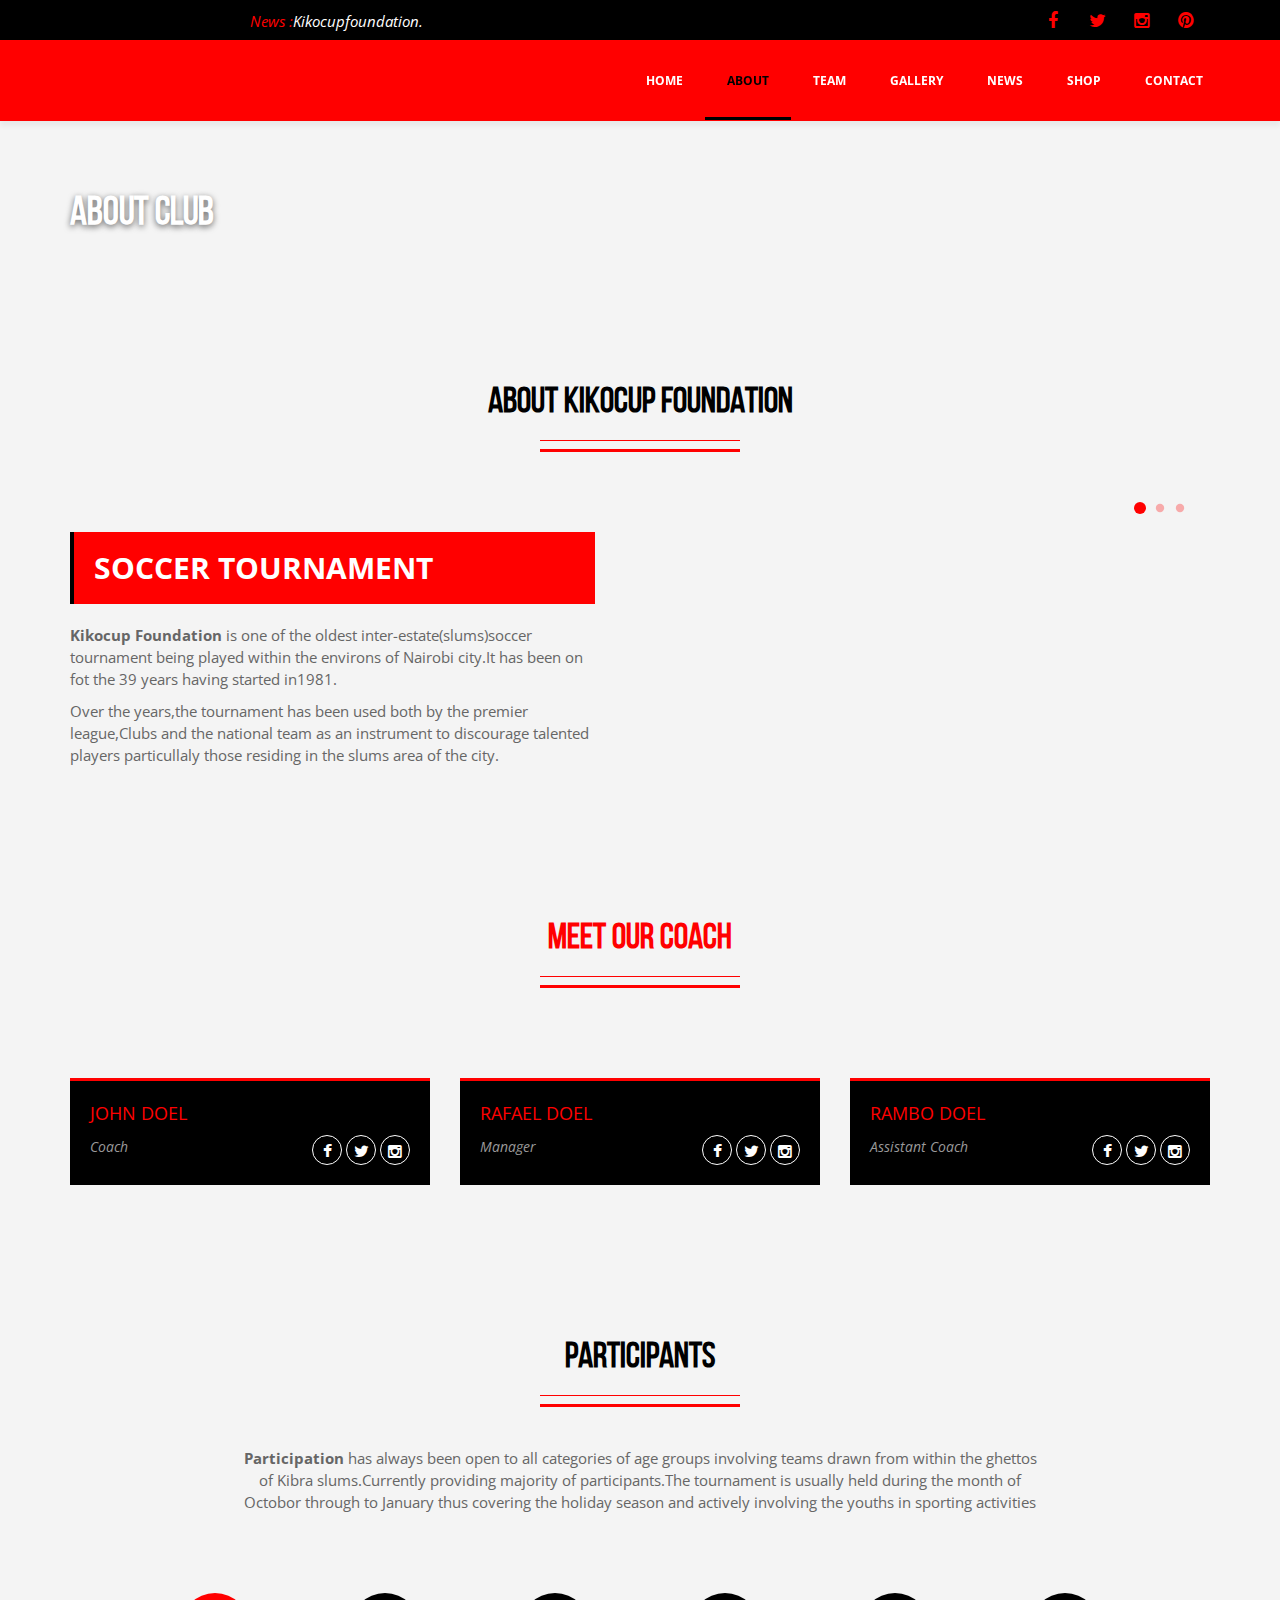
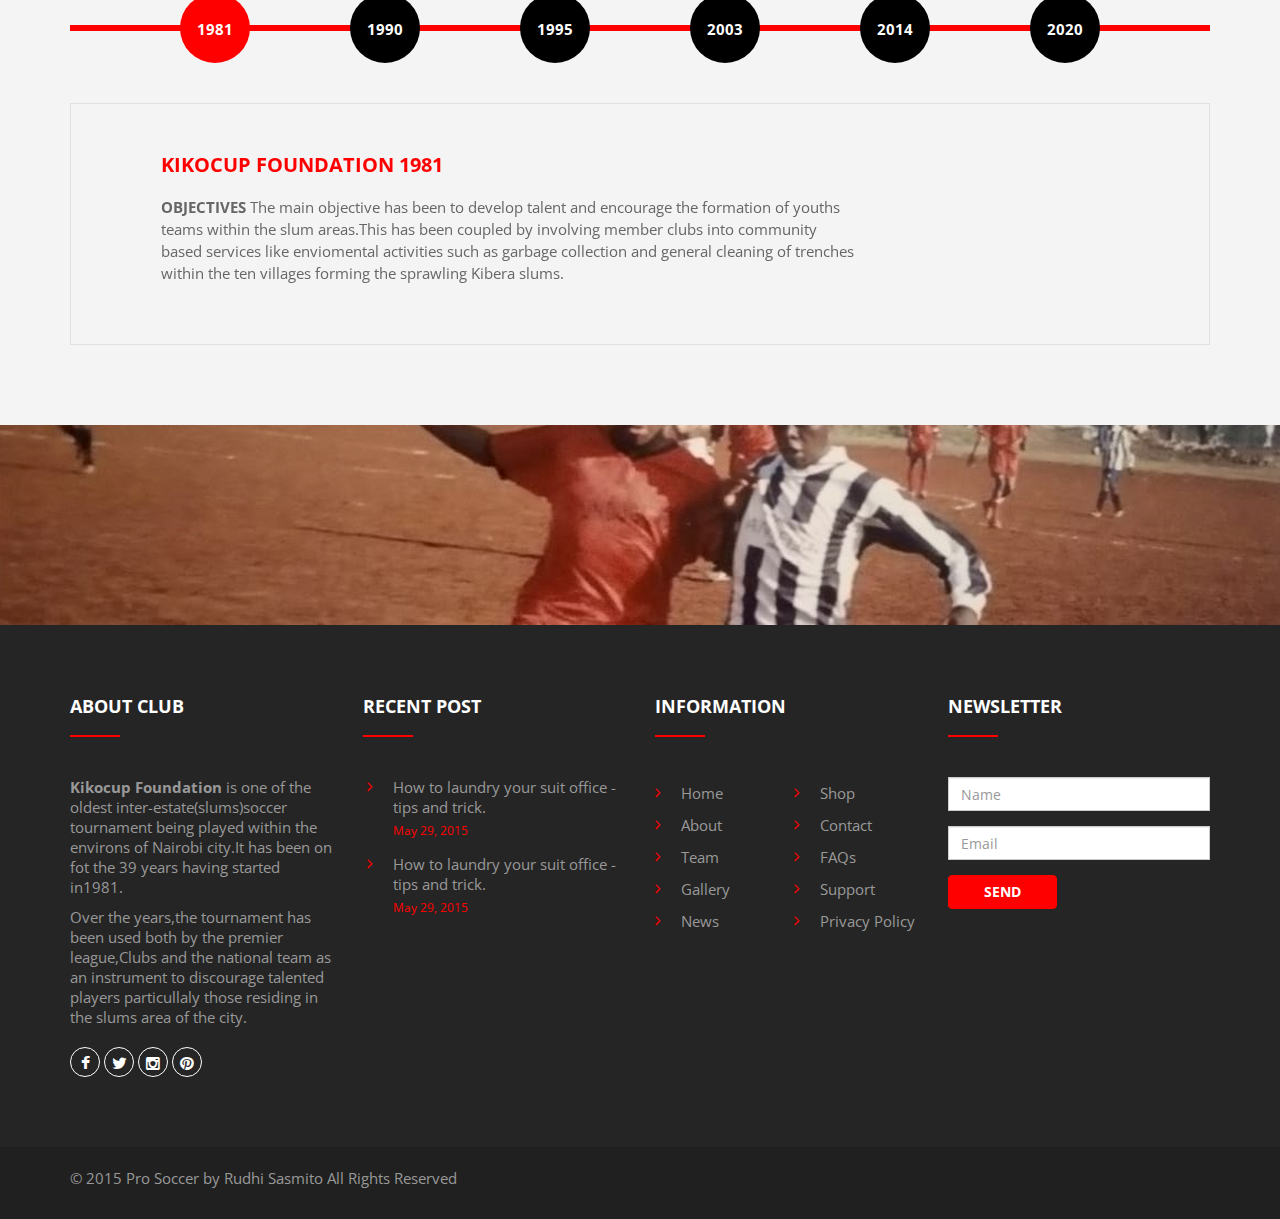
==== commit 641a327c: "stage changes" ====
--- a/HTML/about.html
+++ b/HTML/about.html
@@ -126,7 +126,7 @@
 			<div class="row">
 				<div class="col-sm-12 col-md-12">
 					<div class="page-title">
-						<h2 class="lead">ABOUT CLUB</h2>
+						<h2 class="lead">ABOUT KIKOCUP FOUNDATION</h2>
 						<div class="border-style"></div>
 					</div>
 				</div>
--- a/HTML/css/style.css
+++ b/HTML/css/style.css
@@ -233,7 +233,8 @@
 	padding-bottom: 60px;
 }
 .bg-section{
-	background:url('http://placehold.it/1920x700') no-repeat center center; 
+	background:url('../images/boll.jpg') no-repeat center center; 
+	/*background-image: url("../images/award.png");*/
 	-webkit-background-size: cover; 
 	-moz-background-size: cover; 
 	-o-background-size: cover; 
@@ -560,7 +561,8 @@
 4. Match Facts
 ============================= */
 .stat-facts{
-	background:url('http://placehold.it/1920x400') no-repeat center center; 
+	/*background:url('http://placehold.it/1920x400') no-repeat center center; */
+	background:url('../images/mpira1.png') no-repeat center center;/*1920by400*/
 	-webkit-background-size: cover; 
 	-moz-background-size: cover; 
 	-o-background-size: cover; 
@@ -1723,7 +1725,7 @@
 	background-color: #29ABE2;
 }
 .bg-client{
-	background:url('http://placehold.it/1920x700') no-repeat center center; 
+	background:url('../images/grao4.png') no-repeat center center; /*(big image above footer)*/
 	-webkit-background-size: cover; 
 	-moz-background-size: cover; 
 	-o-background-size: cover; 
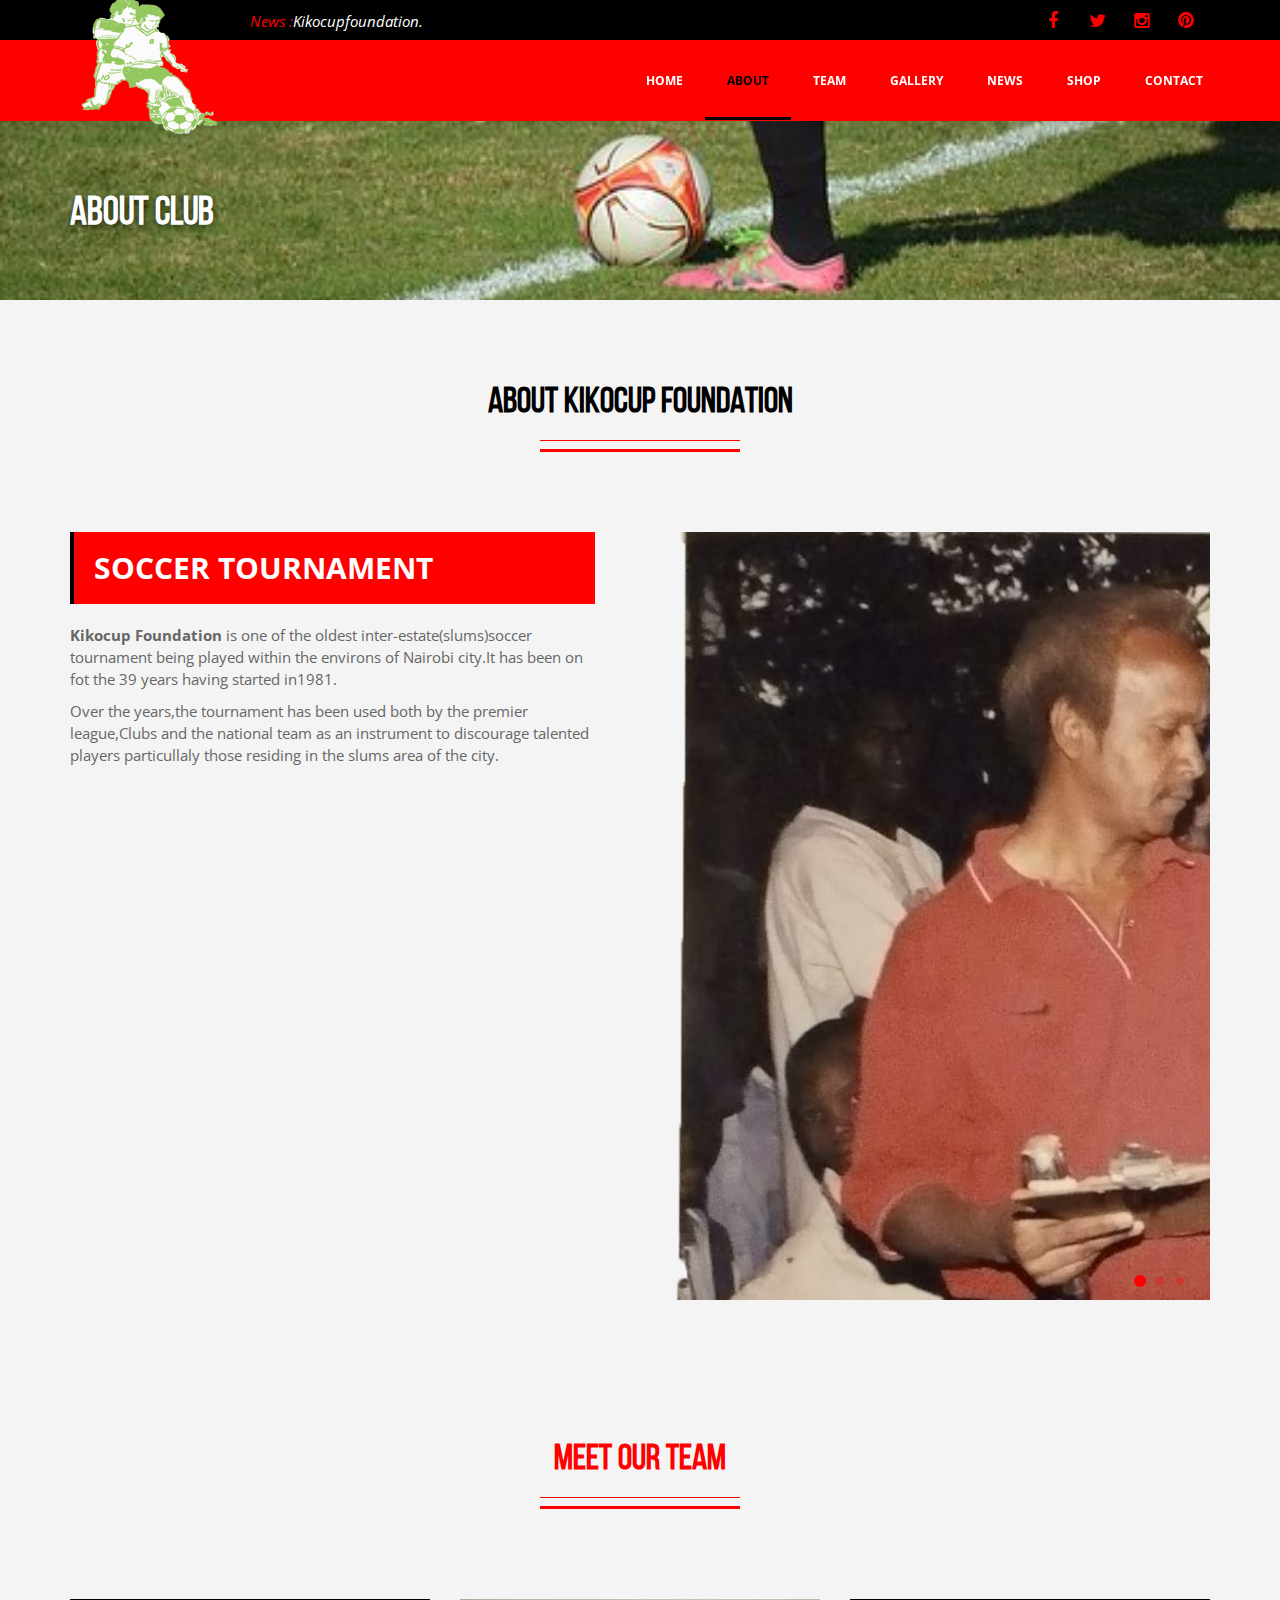
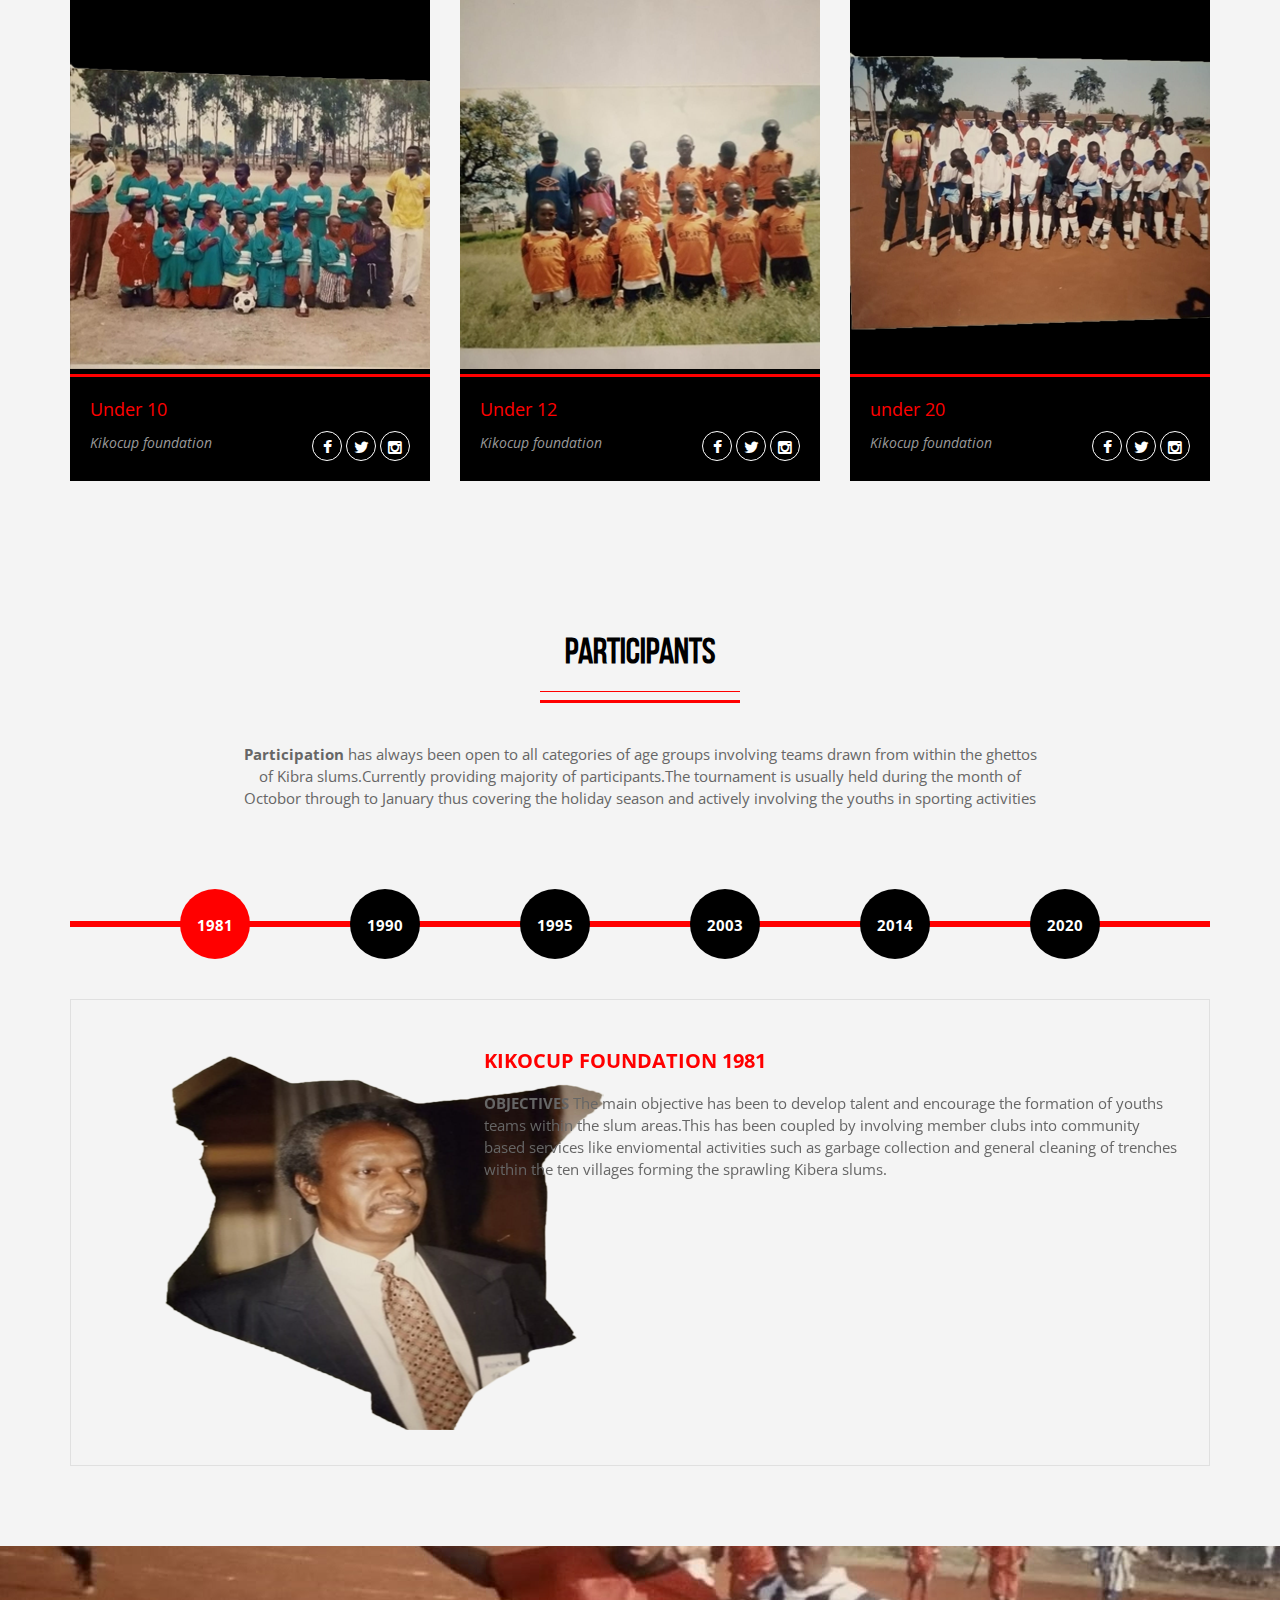
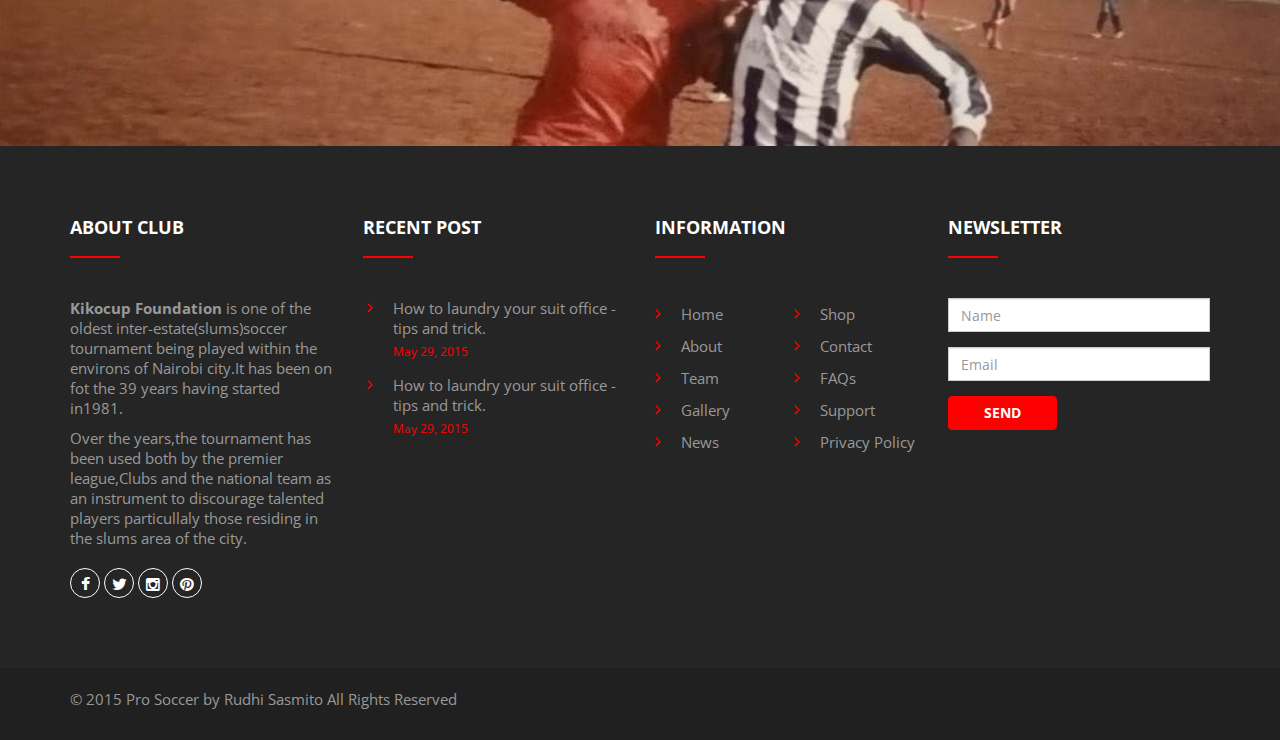
==== commit 8b348337: "modified" ====
--- a/HTML/about.html
+++ b/HTML/about.html
@@ -89,7 +89,9 @@
 				<span class="icon-bar"></span>
 				<span class="icon-bar"></span>
 				</button>
-				<a class="navbar-brand" href="index.html"><img src="http://placehold.it/150x150" alt="" /></a>
+				<a class="navbar-brand" href="index.html"><!-- <img src="images/150x150" alt="" /> logo placed-->
+						<img src="images/logokiko.png" alt="" />
+				</a>
 				
 			</div>
 			<nav class="navbar-collapse collapse">
@@ -148,13 +150,16 @@
 					
 					<div id="about-caro" class="owl-carousel owl-theme">
 						<div class="item">
-							<img src="http://placehold.it/1280x768" alt="" class="img-responsive" />
+							<!-- <img src="http://placehold.it/1280x768" alt="" class="img-responsive" /> -->
+								<img src="images/g.png" alt="" />
 						</div>
 						<div class="item">
-							<img src="http://placehold.it/1280x768" alt="" class="img-responsive" />
+							<!-- <img src="http://placehold.it/1280x768" alt="" class="img-responsive" /> -->
+							<img src="images/fari.png" alt="" />
 						</div>
 						<div class="item">
-							<img src="http://placehold.it/1280x768" alt="" class="img-responsive" />
+							<!-- <img src="http://placehold.it/1280x768" alt="" class="img-responsive" /> -->
+							<img src="images/ateiabout.png" alt="" />
 						</div>
 					</div>
 					
@@ -172,7 +177,7 @@
 			<div class="row">
 				<div class="col-sm-12 col-md-12">
 					<div class="page-title">
-						<h2 class="lead">MEET OUR COACH</h2>
+						<h2 class="lead"><!-- MEET OUR COACH "what it was before" -->MEET OUR TEAM</h2>
 						<div class="border-style"></div>
 					</div>
 				</div>
@@ -181,14 +186,17 @@
 				<div class="col-sm-12 col-md-4">
 					<div class="coach-item">
 						<div class="gambar">
-							<img src="http://placehold.it/370x370" alt="" class="img-responsive">
+							<!-- <img src="http://placehold.it/370x370" alt="" class="img-responsive"> original mesurements-->
+							<img src="images/under10aboute.png" alt="" />
 						</div>
 						<div class="item-body">
 							<div class="name">
-								JOHN DOEL
+								<!-- JOHN DOEL -->
+								Under 10
 							</div>
 							<div class="position">
-								Coach
+								<!-- Coach "what it wAS BEFORE"-->
+								Kikocup foundation
 							</div>
 							<div class="c-sosmed">
 								<a href="#" title="">
@@ -215,14 +223,17 @@
 				<div class="col-sm-12 col-md-4">
 					<div class="coach-item">
 						<div class="gambar">
-							<img src="http://placehold.it/370x370" alt="" class="img-responsive">
+							<!-- <img src="http://placehold.it/370x370" alt="" class="img-responsive">original measurements -->
+							<img src="images/under12aboute.png" alt="" />
 						</div>
 						<div class="item-body">
 							<div class="name">
-								RAFAEL DOEL
+								<!-- RAFAEL DOEL  "WHAT IT WAS BEFORE"-->
+								Under 12
 							</div>
 							<div class="position">
-								Manager
+								<!-- Manager "what it was before" -->
+								Kikocup foundation
 							</div>
 							<div class="c-sosmed">
 								<a href="#" title="">
@@ -249,14 +260,17 @@
 				<div class="col-sm-12 col-md-4">
 					<div class="coach-item">
 						<div class="gambar">
-							<img src="http://placehold.it/370x370" alt="" class="img-responsive">
+							<!-- <img src="http://placehold.it/370x370" alt="" class="img-responsive"> original mesurements-->
+							<img src="images/wazitoabout.png" alt="" />
 						</div>
 						<div class="item-body">
 							<div class="name">
-								RAMBO DOEL
+								<!-- RAMBO DOEL what it was before -->
+								under 20
 							</div>
 							<div class="position">
-								Assistant Coach
+								<!-- Assistant Coach "what it was before"-->
+								Kikocup foundation
 							</div>
 							<div class="c-sosmed">
 								<a href="#" title="">
@@ -313,7 +327,8 @@
 				
 						<div class="item history-item">
 							<div class="gambar">
-								<img src="http://placehold.it/600x400" alt="" class="img-responsive">
+								<!-- <img src="http://placehold.it/600x400" alt="" class="img-responsive"> -->
+								<img src="images/bazuabout.png" alt="" />
 							</div>
 							<div class="item-body">
 								<div class="title" data-year="1981">
--- a/HTML/css/style.css
+++ b/HTML/css/style.css
@@ -514,7 +514,9 @@
 }
 
 .subbanner{
-	background:url('http://placehold.it/1920x400') no-repeat center center;
+	/*background:url('http://placehold.it/1920x400') no-repeat center center;""BACKGROUND OF ABOUT PAGE"*/
+	background:url('../images/legback.jpg') no-repeat center center;/*1920by400*/
+	-webkit-background-size: cover; 
 	-webkit-background-size: cover; 
 	-moz-background-size: cover; 
 	-o-background-size: cover; 
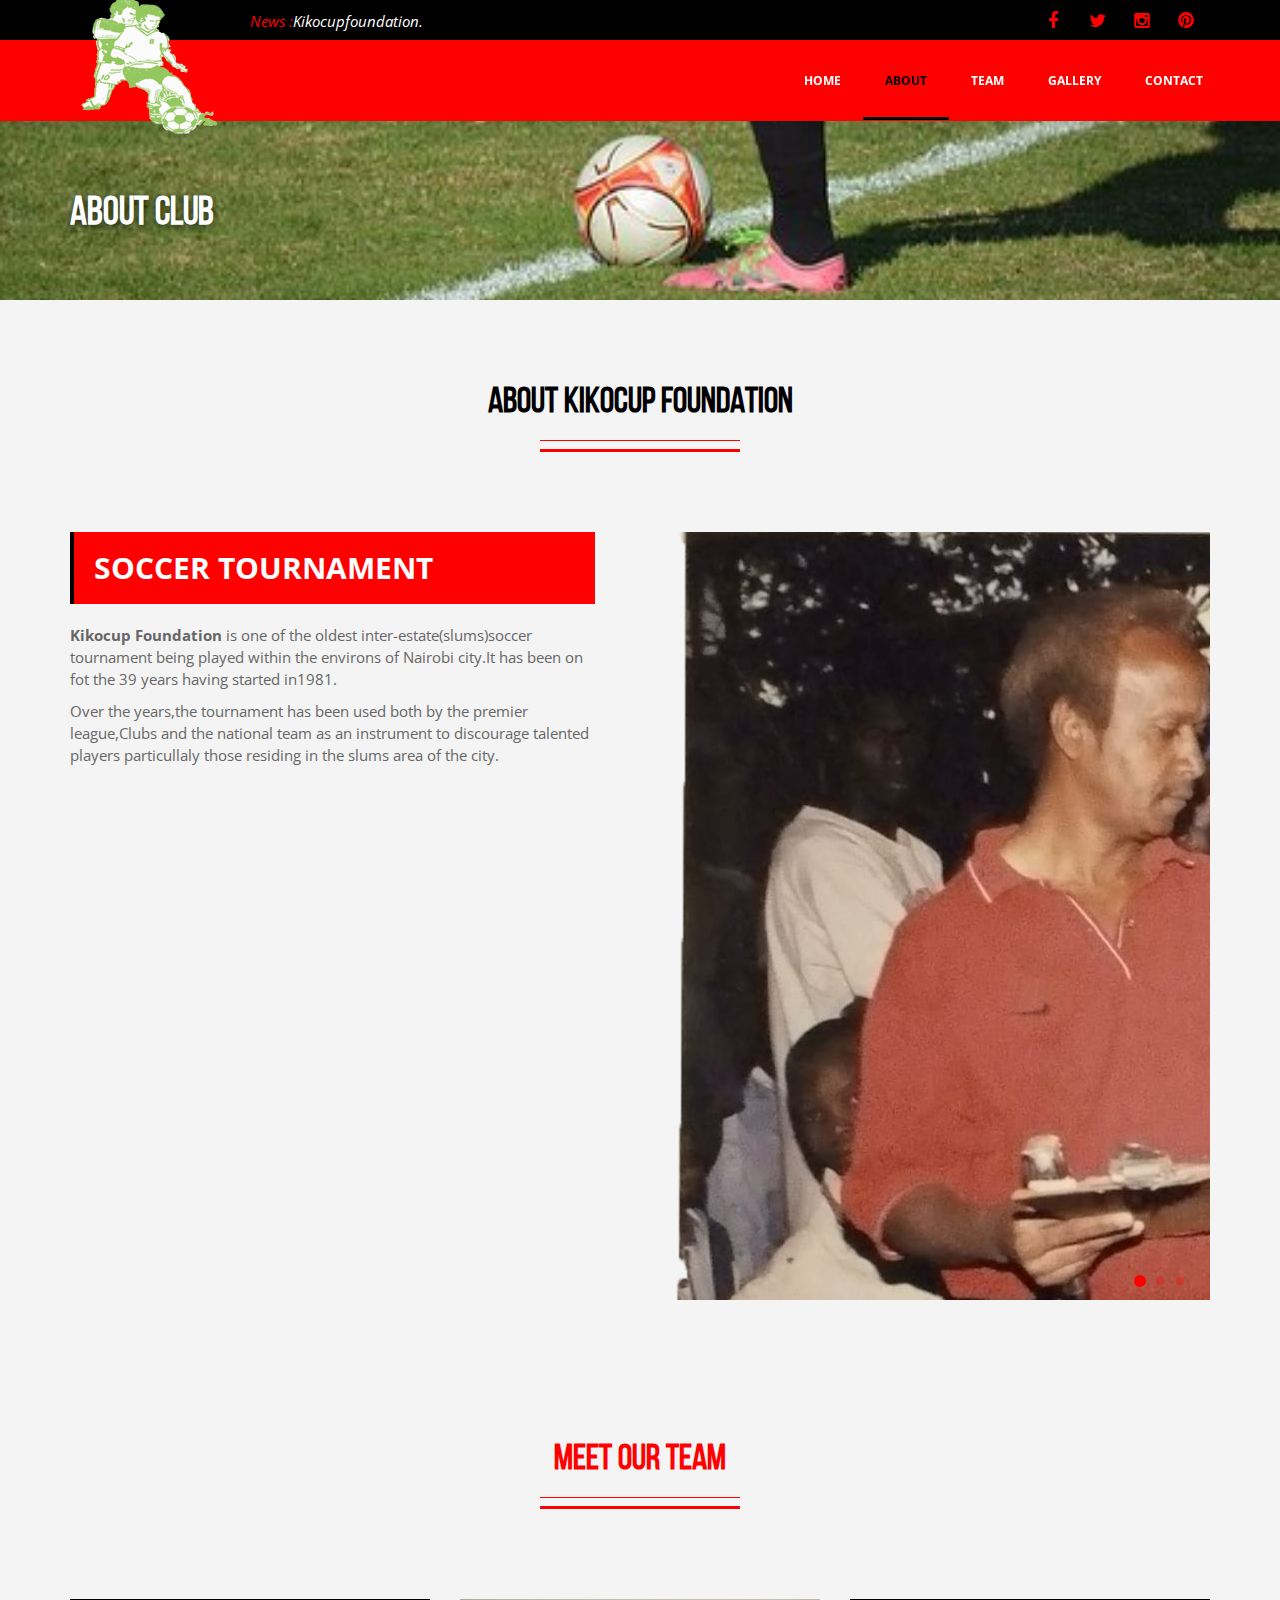
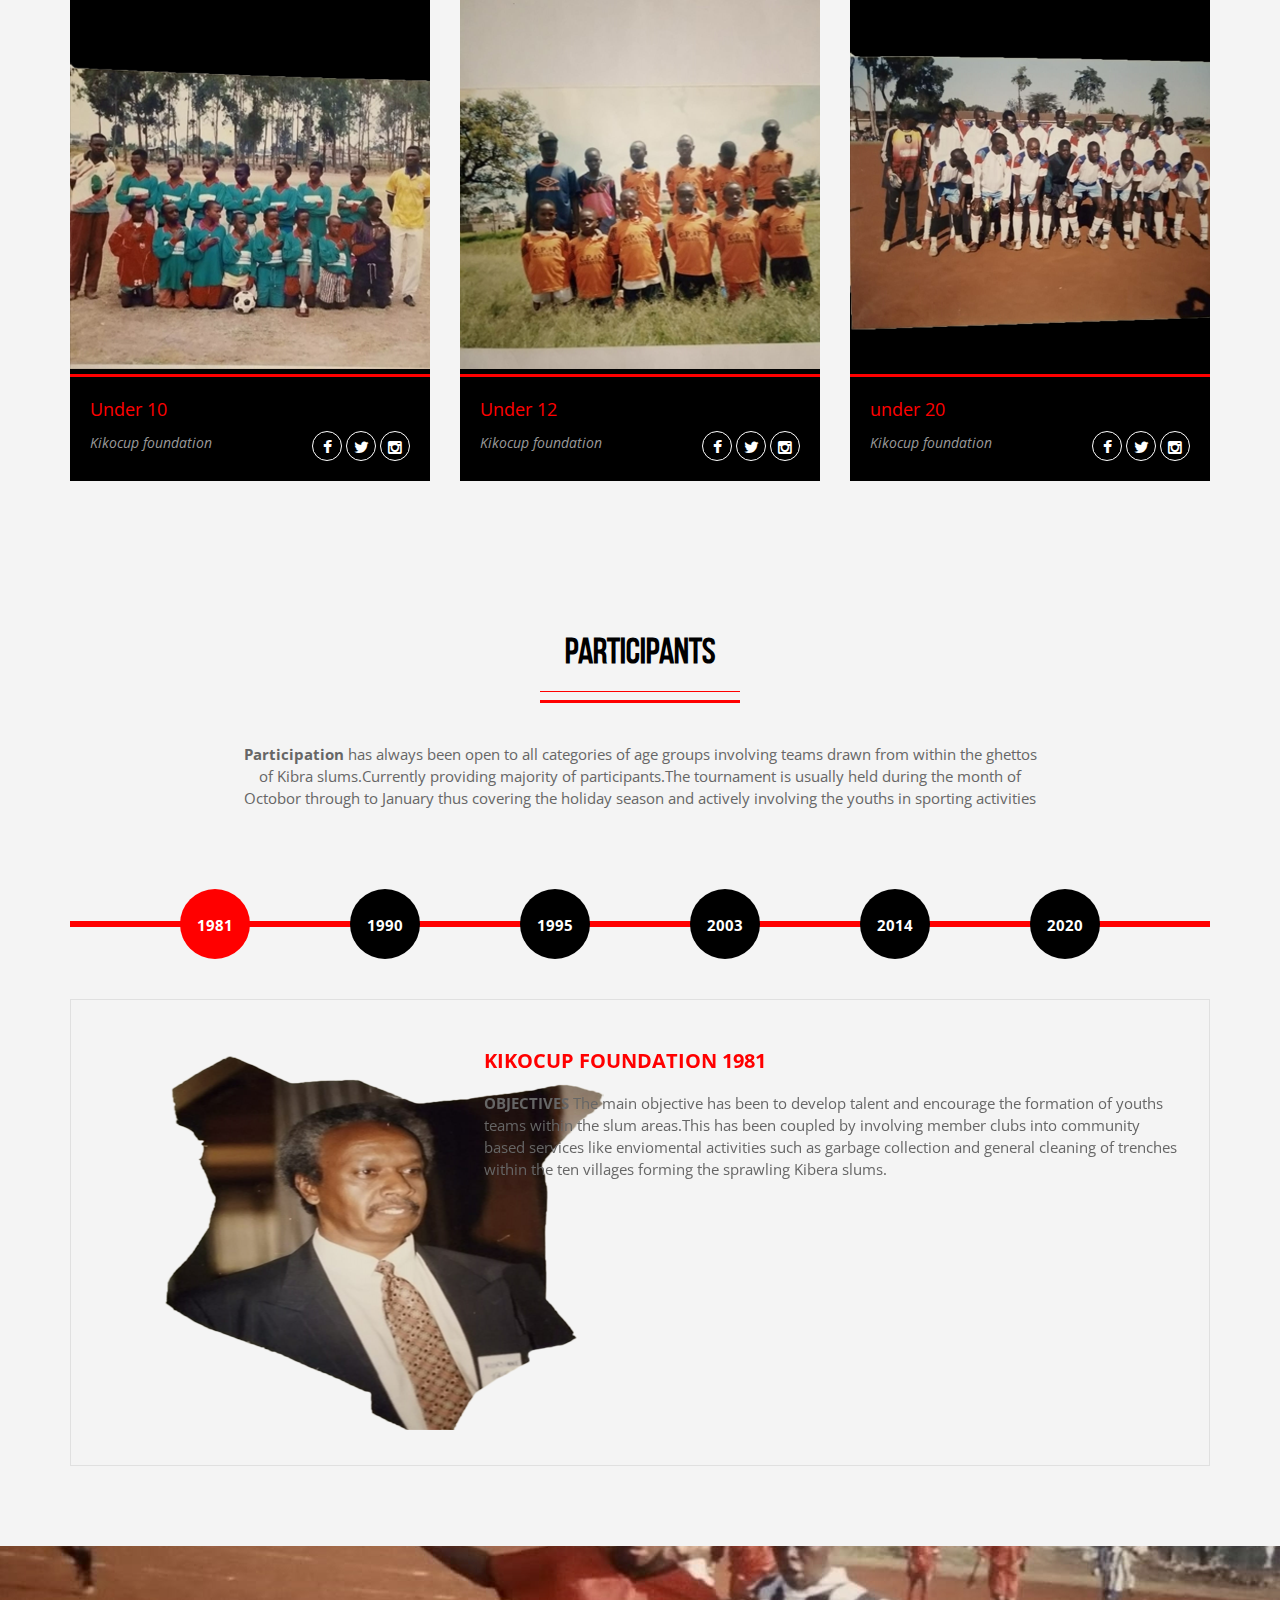
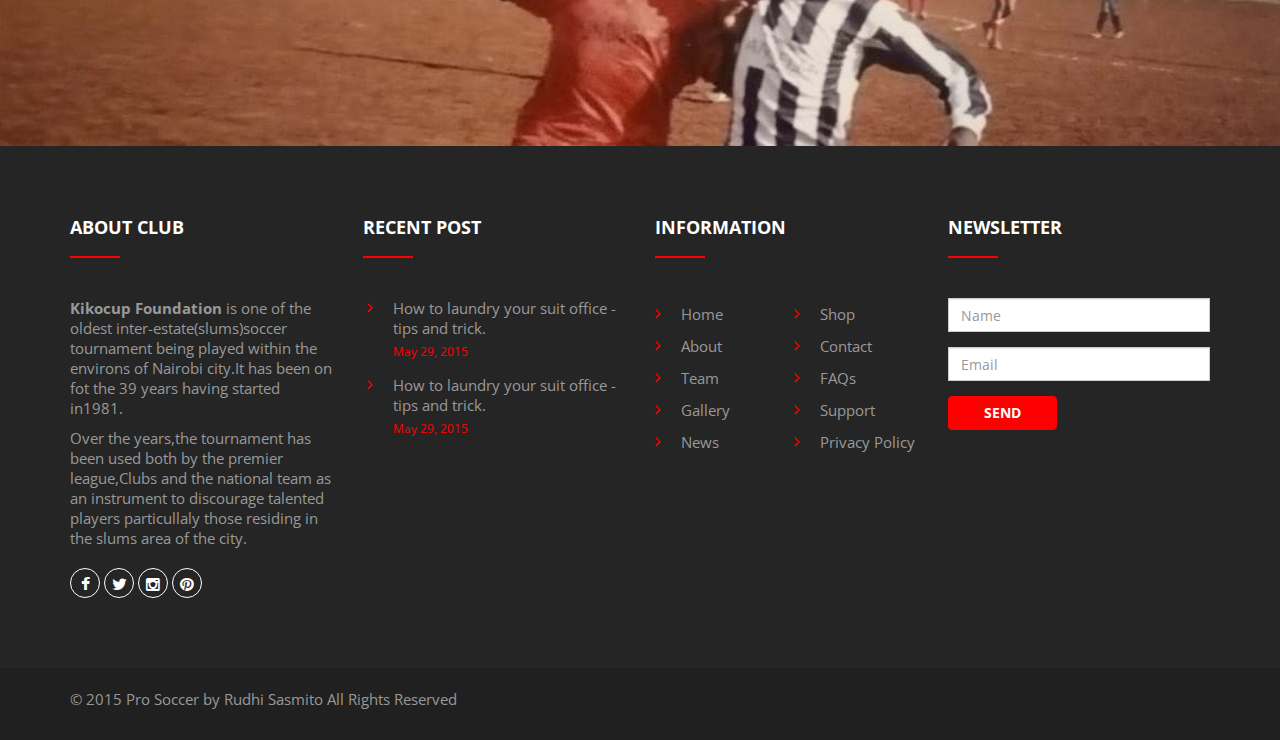
==== commit 388fc290: "First commit" ====
--- a/HTML/about.html
+++ b/HTML/about.html
@@ -100,8 +100,8 @@
 					<li class="active"><a href="about.html">ABOUT</a></li>
 					<li><a href="team.html">TEAM</a></li>
 					<li><a href="gallery.html">GALLERY</a></li>
-					<li><a href="news.html">NEWS</a></li>
-					<li><a href="shop.html">SHOP</a></li>
+					<!-- <li><a href="news.html">NEWS</a></li>
+					<li><a href="shop.html">SHOP</a></li> -->
 					<li><a href="contact.html">CONTACT</a></li>
 				</ul>
 			</nav>
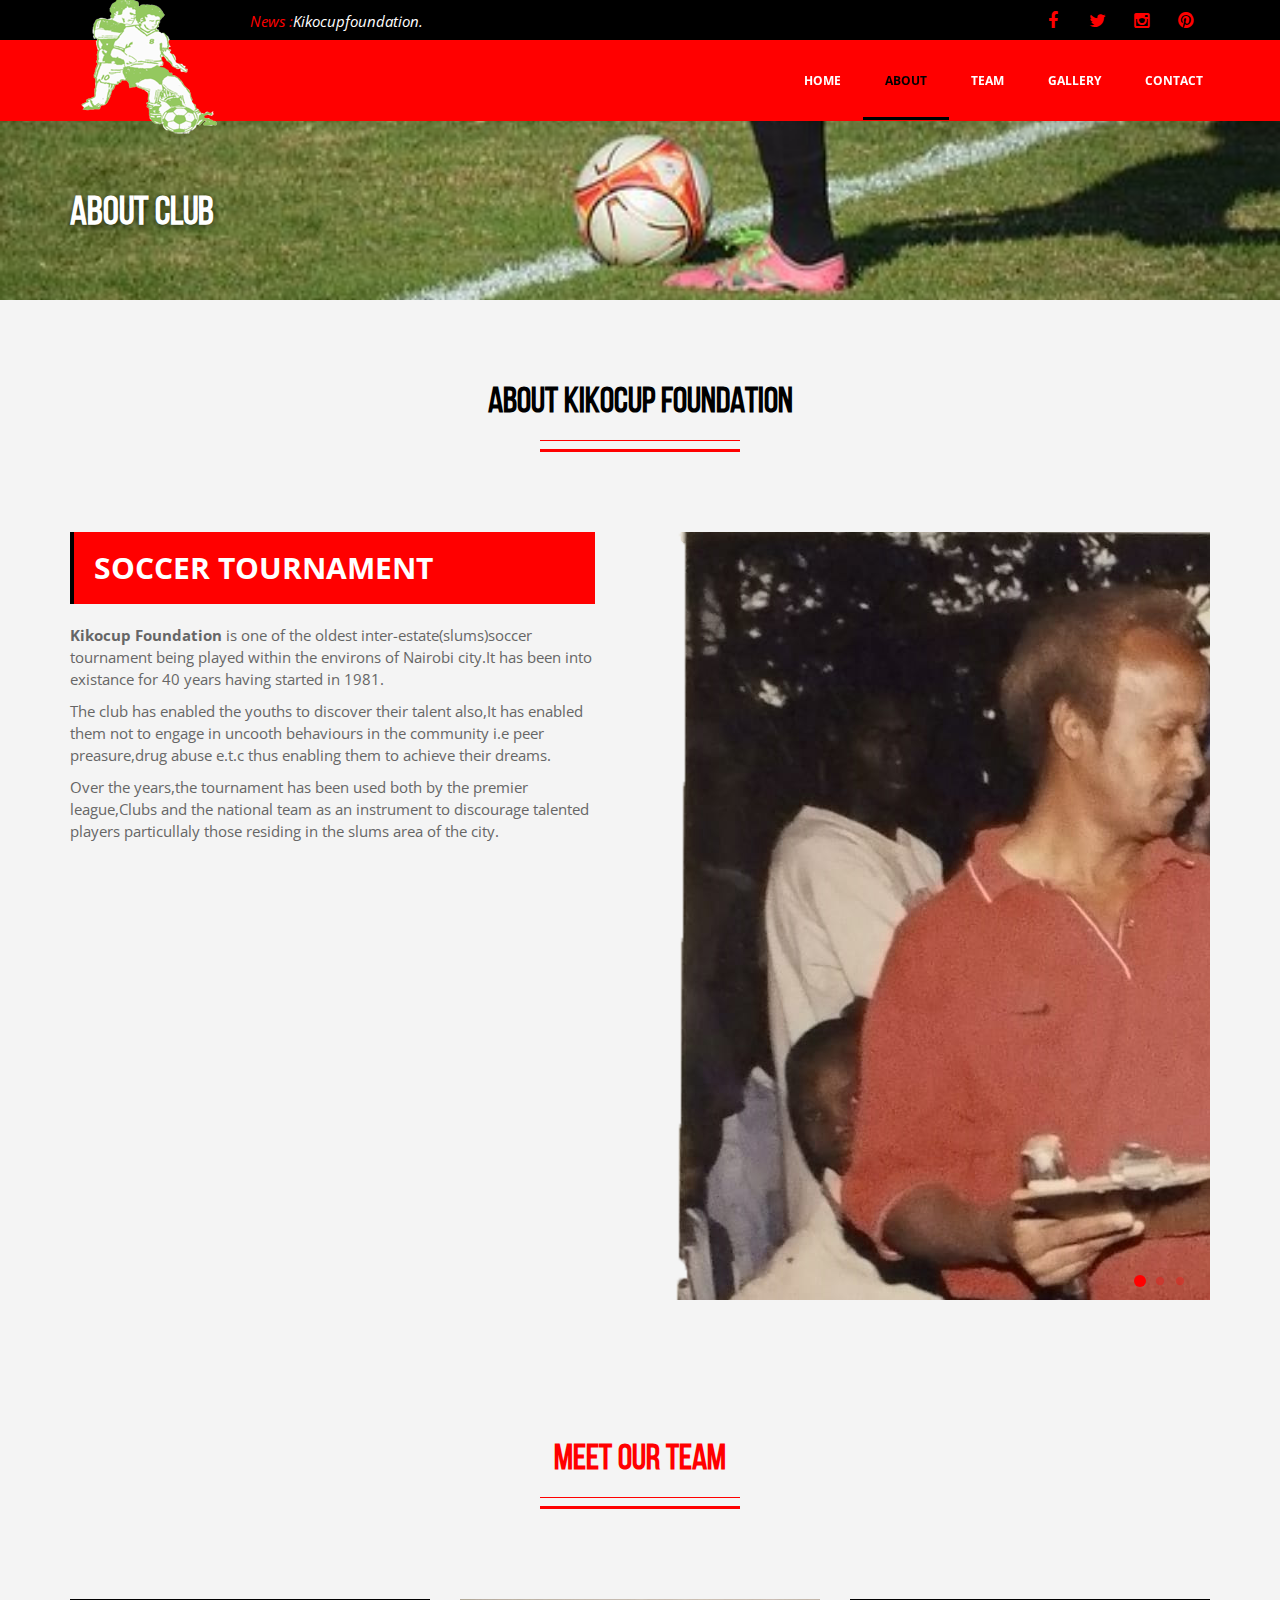
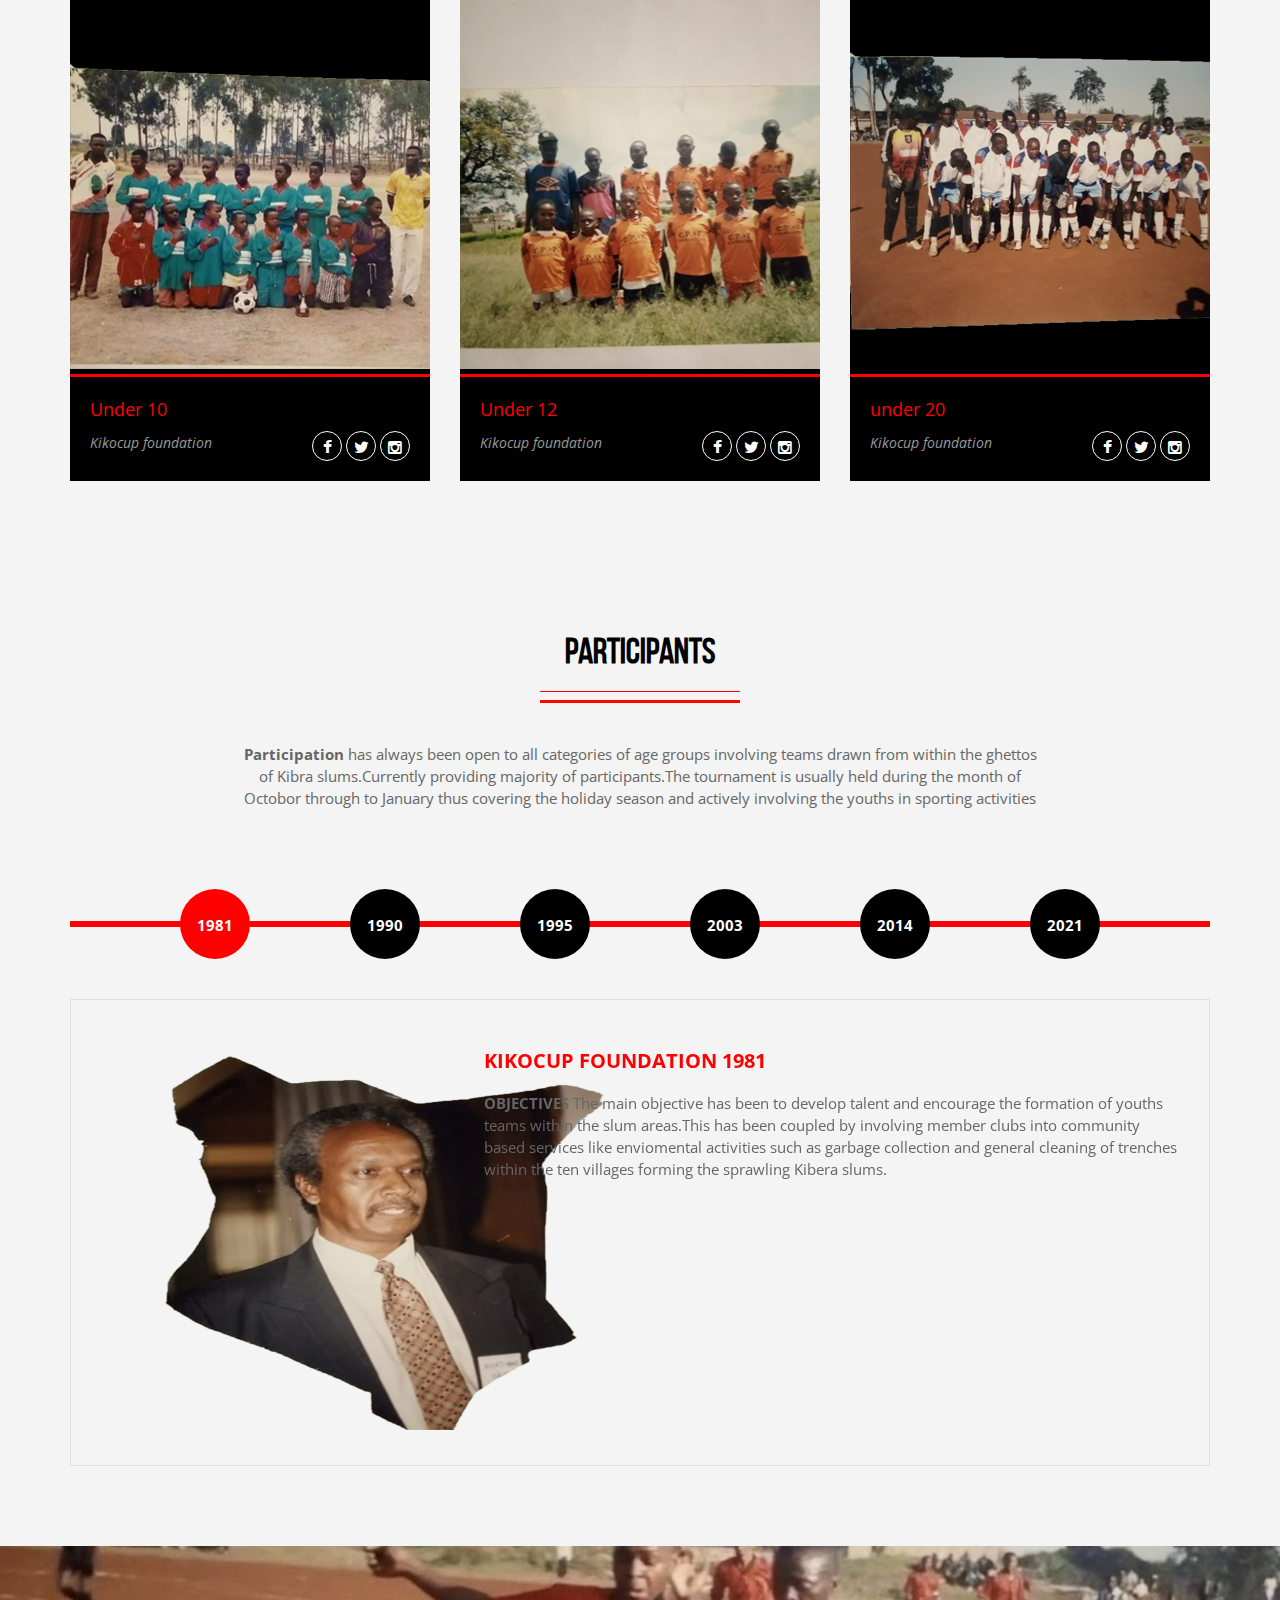
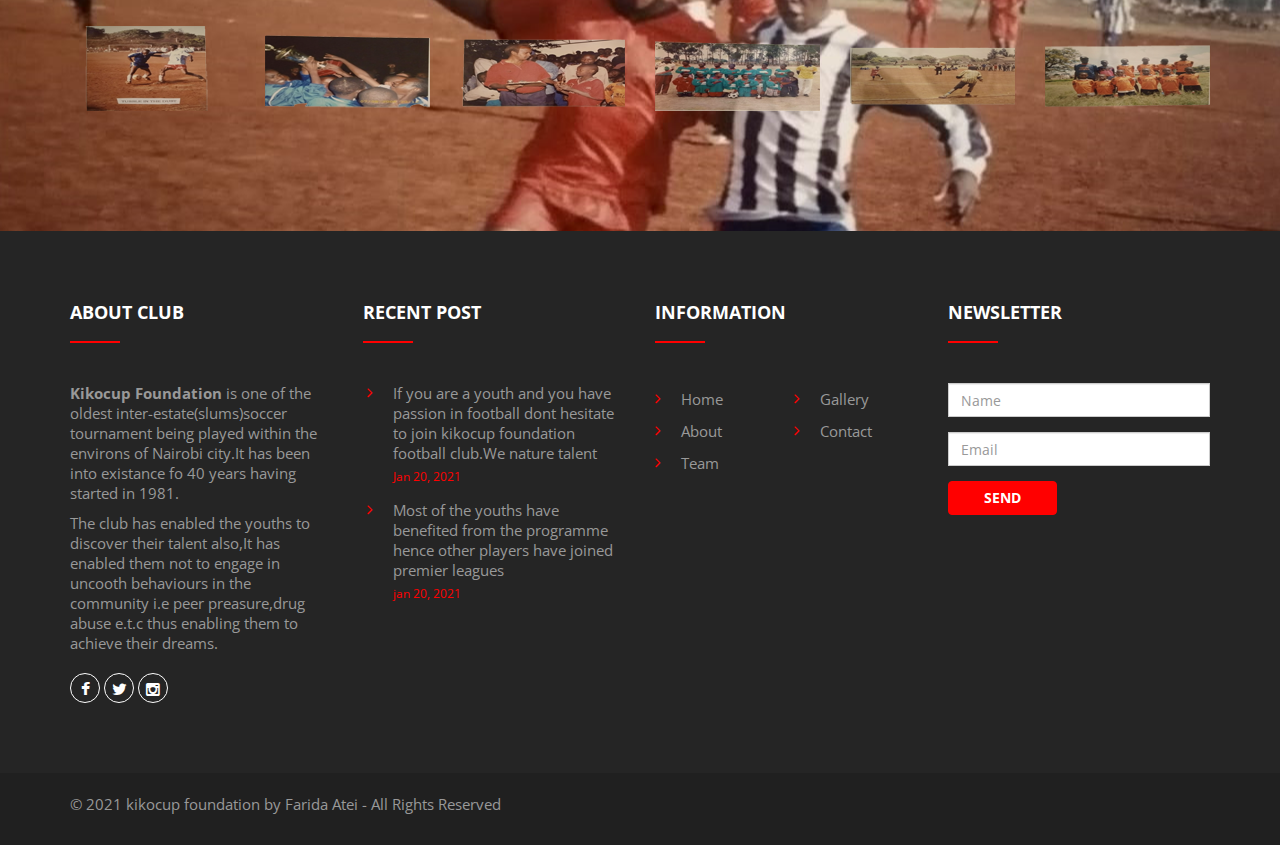
==== commit afc6b1b1: "Initial commit" ====
--- a/HTML/about.html
+++ b/HTML/about.html
@@ -140,7 +140,8 @@
 					
 					<div class="welcome">
 						<div class="title-block">SOCCER TOURNAMENT</div>
-						<p><strong>Kikocup Foundation</strong> is one of the oldest inter-estate(slums)soccer tournament being played within the environs of Nairobi city.It has been on fot the 39 years having started in1981. </p>
+						<p><strong>Kikocup Foundation</strong> is one of the oldest inter-estate(slums)soccer tournament being played within the environs of Nairobi city.It has been into existance for 40 years having started in 1981. </p>
+						<p>	The club has enabled the youths to discover their talent also,It has  enabled them  not to engage in uncooth behaviours in the community i.e peer preasure,drug abuse e.t.c thus enabling them to achieve their dreams.</p>
 						<p>Over the years,the tournament has been used both by the premier league,Clubs and the national team as an instrument to discourage talented players particullaly those residing in the slums area of the city.</p>
 					</div>
 					
@@ -386,8 +387,8 @@
 								<img src="http://placehold.it/600x400" alt="" class="img-responsive">
 							</div>
 							<div class="item-body">
-								<div class="title" data-year="2020">
-									KIKOCUP FOUNDATION202O
+								<div class="title" data-year="2021">
+									KIKOCUP FOUNDATION 2021
 								</div>
 								<p><strong>KIKOCUP FOUNDATION</strong>kikocup has been able to support their players all along,Kikocup foundation has given youths the opportunity to achieve their dreams by proving them with quality edcation,food and even clothing. </p>
 							</div>
@@ -411,37 +412,43 @@
 				
 				<div class="col-xs-6 col-sm-6 col-md-2 col-lg-2">
 					<div class="client-img">
-						<img src="http://placehold.it/165x85" alt="" class="img-responsive" />
+						<!-- <img src="http://placehold.it/165x85" alt="" class="img-responsive" /> ORIGINAL DONT ERASE-->
+						<img src="images/below1.png" alt="" class="img-responsive" />
 					</div>
 				</div>
 				
 				<div class="col-xs-6 col-sm-6 col-md-2 col-lg-2">
 					<div class="client-img">
-						<img src="http://placehold.it/165x85" alt="" class="img-responsive" />
+						<!-- <img src="http://placehold.it/165x85" alt="" class="img-responsive" />ORIGINAL CODE DONT ERASE INSTEAD ERASE THE BELOW ONE -->
+						<img src="images/trophy.png" alt="" class="img-responsive" />
 					</div>
 				</div>
 				
 				<div class="col-xs-6 col-sm-6 col-md-2 col-lg-2">
 					<div class="client-img">
-						<img src="http://placehold.it/165x85" alt="" class="img-responsive" />
+						<!-- <img src="http://placehold.it/165x85" alt="" class="img-responsive" /> ORIGINAL CODE DONT ERASE INSTEAD ERASE THE BELOW ONE-->
+						<img src="images/below3.png" alt="" class="img-responsive" />
 					</div>
 				</div>
 				
 				<div class="col-xs-6 col-sm-6 col-md-2 col-lg-2">
 					<div class="client-img">
-						<img src="http://placehold.it/165x85" alt="" class="img-responsive" />
+						<!-- <img src="http://placehold.it/165x85" alt="" class="img-responsive" />ORIGINAL CODE DONT ERASE INSTEAD ERASE THE BELOW ONE -->
+						<img src="images/below6.png" alt="" class="img-responsive" />
 					</div>
 				</div>
 				
 				<div class="col-xs-6 col-sm-6 col-md-2 col-lg-2">
 					<div class="client-img">
-						<img src="http://placehold.it/165x85" alt="" class="img-responsive" />
+						<!-- <img src="http://placehold.it/165x85" alt="" class="img-responsive" /> ORIGINAL CODE DONT ERASE INSTEAD ERASE THE BELOW ONE-->
+						<img src="images/below7.png" alt="" class="img-responsive" />
 					</div>
 				</div>
 				
 				<div class="col-xs-6 col-sm-6 col-md-2 col-lg-2">
 					<div class="client-img">
-						<img src="http://placehold.it/165x85" alt="" class="img-responsive" />
+						<!-- <img src="http://placehold.it/165x85" alt="" class="img-responsive" /> ORIGINAL CODE DONT ERASE INSTEAD ERASE THE BELOW ONE-->
+						<img src="images/client4.png" alt="" class="img-responsive" />
 					</div>
 				</div>
 				
@@ -462,8 +469,8 @@
 							<div class="footer-title">
 								<h4>ABOUT CLUB</h4>
 							</div>
-							<p><strong>Kikocup Foundation</strong> is one of the oldest inter-estate(slums)soccer tournament being played within the environs of Nairobi city.It has been on fot the 39 years having started in1981. </p>
-						<p>Over the years,the tournament has been used both by the premier league,Clubs and the national team as an instrument to discourage talented players particullaly those residing in the slums area of the city.</p>
+							<p><strong>Kikocup Foundation</strong> is one of the oldest inter-estate(slums)soccer tournament being played within the environs of Nairobi city.It has been into existance fo 40 years having started in 1981. </p>
+						    <p>The club has enabled the youths to discover their talent also,It has enabled them  not to engage in uncooth behaviours in the community i.e peer preasure,drug abuse e.t.c thus enabling them to achieve their dreams.</p>
 							<div class="footer-sosmed">
 								<a href="#" title="">
 									<div class="item">
@@ -480,11 +487,11 @@
 										<i class="fa fa-instagram"></i>
 									</div>
 								</a>
-								<a href="#" title="">
+								<!-- <a href="#" title="">
 									<div class="item">
 										<i class="fa fa-pinterest"></i>
 									</div>
-								</a>
+								</a> IT WAS THERE-->
 								
 							</div>
 						</div>
@@ -496,18 +503,19 @@
 							</div>
 							<div class="footer-blog-item">
 								<div class="footer-blog-lead">
-									<a href="blog-1.html" title="">How to laundry your suit office - tips and trick.</a>
+									<a href="blog-1.html" title=""><!-- How to laundry your suit office - tips and trick. ORIGINAL DONT ERASE-->If you are a youth and you have passion in football dont hesitate to join kikocup foundation football club.We nature talent</a>
 								</div>
 								<div class="footer-blog-date">
-									May 29, 2015
+									<!-- May 29, 2015 -->
+									Jan 20, 2021
 								</div>
 							</div>
 							<div class="footer-blog-item">
 								<div class="footer-blog-lead">
-									<a href="blog-1.html" title="">How to laundry your suit office - tips and trick.</a>
+									<a href="blog-1.html" title=""><!-- How to laundry your suit office - tips and trick. ORIGINAL DONNT ERASE-->Most of the youths have benefited from the programme hence other players have joined premier leagues</a>
 								</div>
 								<div class="footer-blog-date">
-									May 29, 2015
+									jan 20, 2021
 								</div>
 							</div>
 							
@@ -523,12 +531,12 @@
 								<li><a href="about.html" title="">About</a></li>
 								<li><a href="team.html" title="">Team</a></li>
 								<li><a href="gallery.html" title="">Gallery</a></li>
-								<li><a href="news.html" title="">News</a></li>
-								<li><a href="shop.html" title="">Shop</a></li>
+								<!-- <li><a href="news.html" title="">News</a></li>
+								<li><a href="shop.html" title="">Shop</a></li> -->
 								<li><a href="contact.html" title="">Contact</a></li>
-								<li><a href="faq.html" title="">FAQs</a></li>
-								<li><a href="support.html" title="">Support</a></li>
-								<li><a href="privacy.html" title="">Privacy Policy</a></li>
+								<!-- <li><a href="faq.html" title="">FAQs</a></li>
+								<li><a href="support.html" title="">Support</a></li> -->
+								<!-- <li><a href="privacy.html" title="">Privacy Policy</a></li> -->
 							</ul>
 						</div>
 					</div>
@@ -564,7 +572,8 @@
 			<div class="container">
 				<div class="row">
 					<div class="col-xs-12 col-sm-12 col-md-12 col-lg-12">
-						<p class="ftex">&copy; 2015 Pro Soccer by Rudhi Sasmito All Rights Reserved</p> 
+						<!-- <p class="ftex">&copy; 2015 Pro Soccer by Rudhi Sasmito All Rights Reserved</p>  -->
+						<p class="ftex">&copy; 2021 kikocup foundation by Farida Atei - All Rights Reserved</p> 
 					</div>
 				</div>
 			</div>
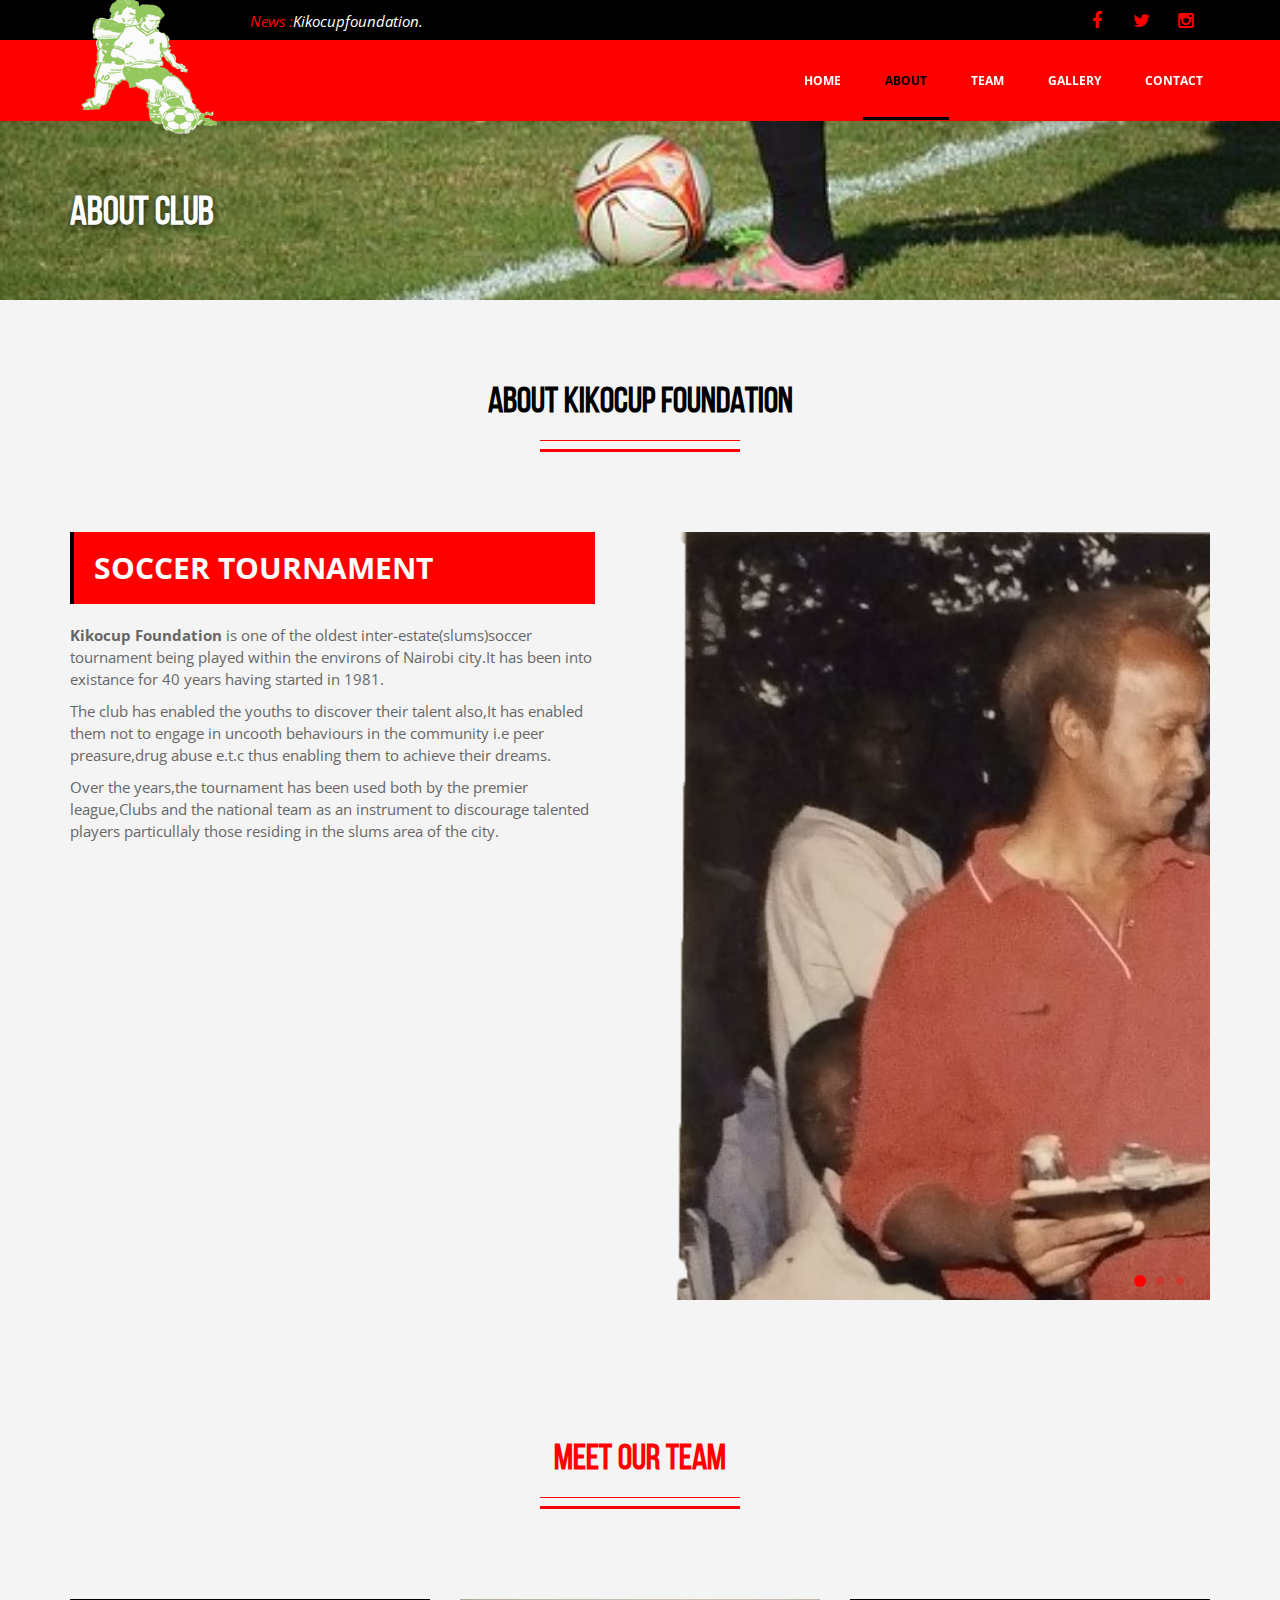
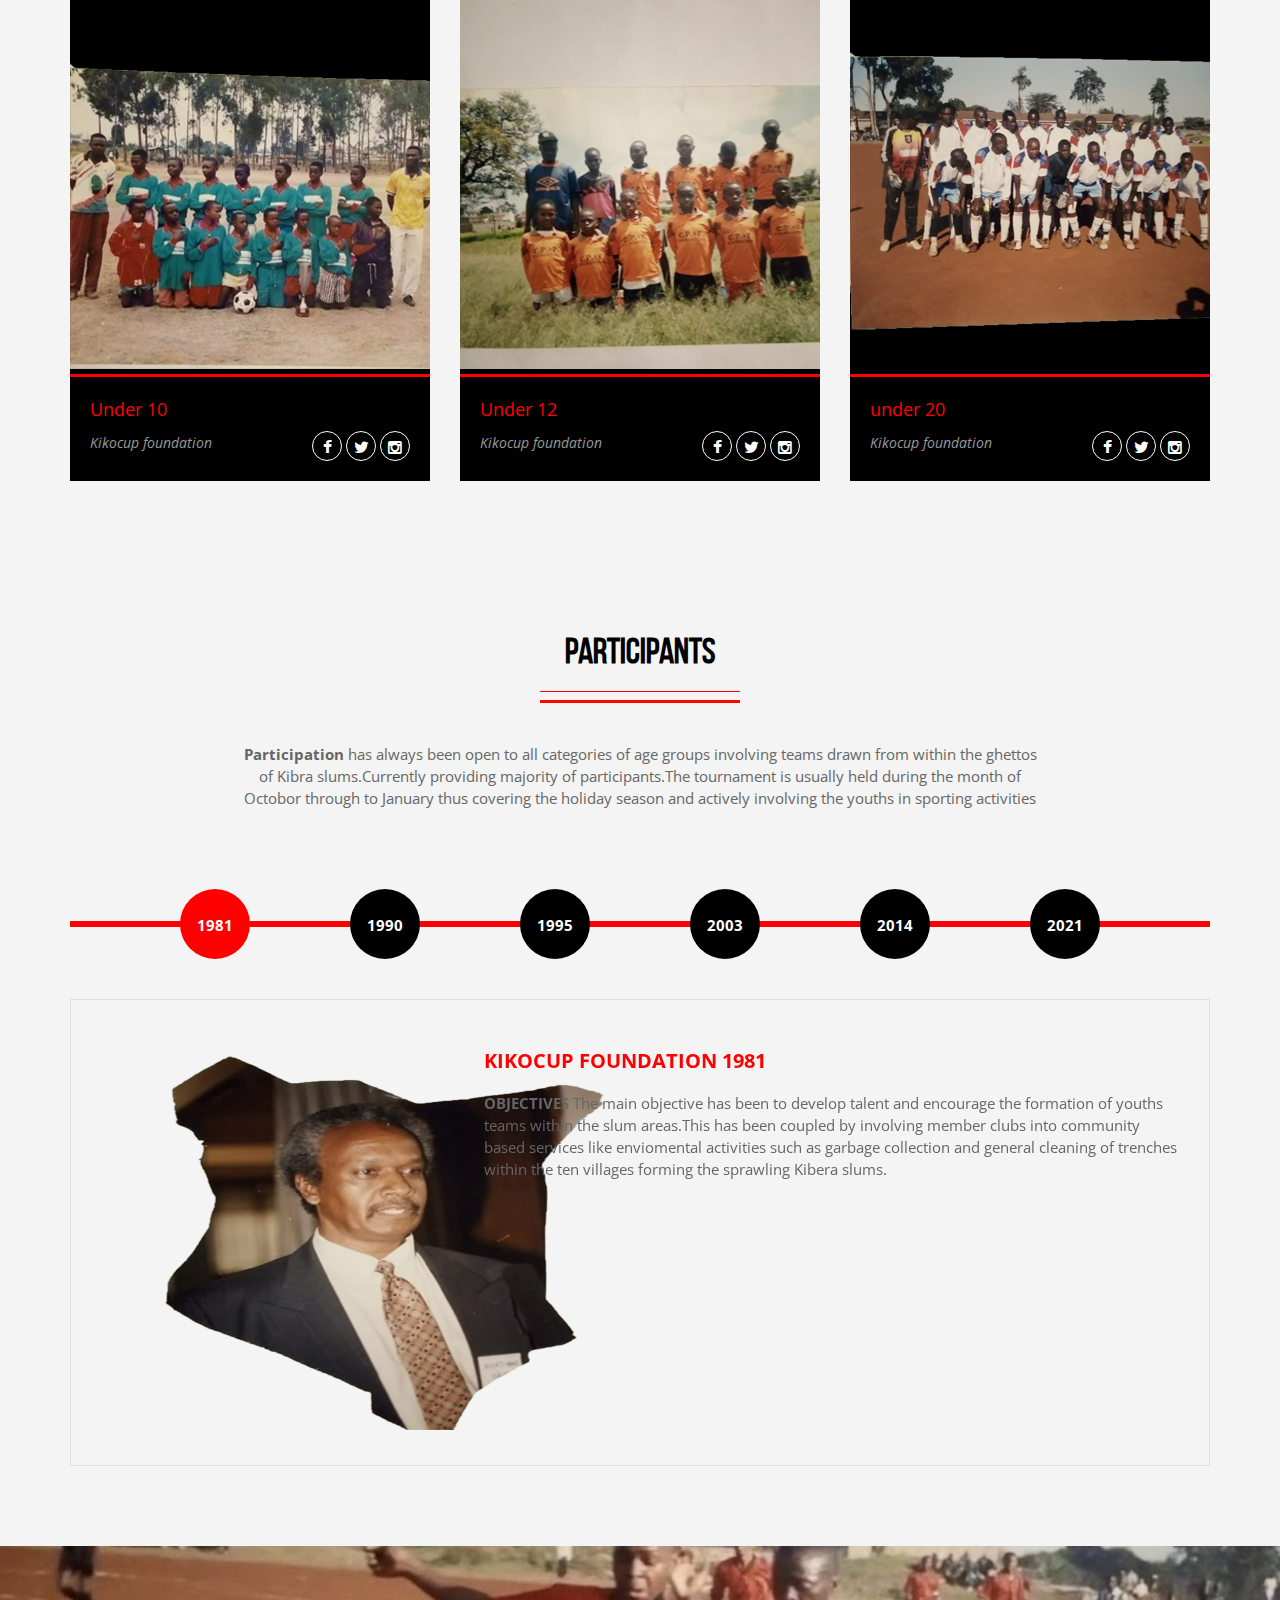
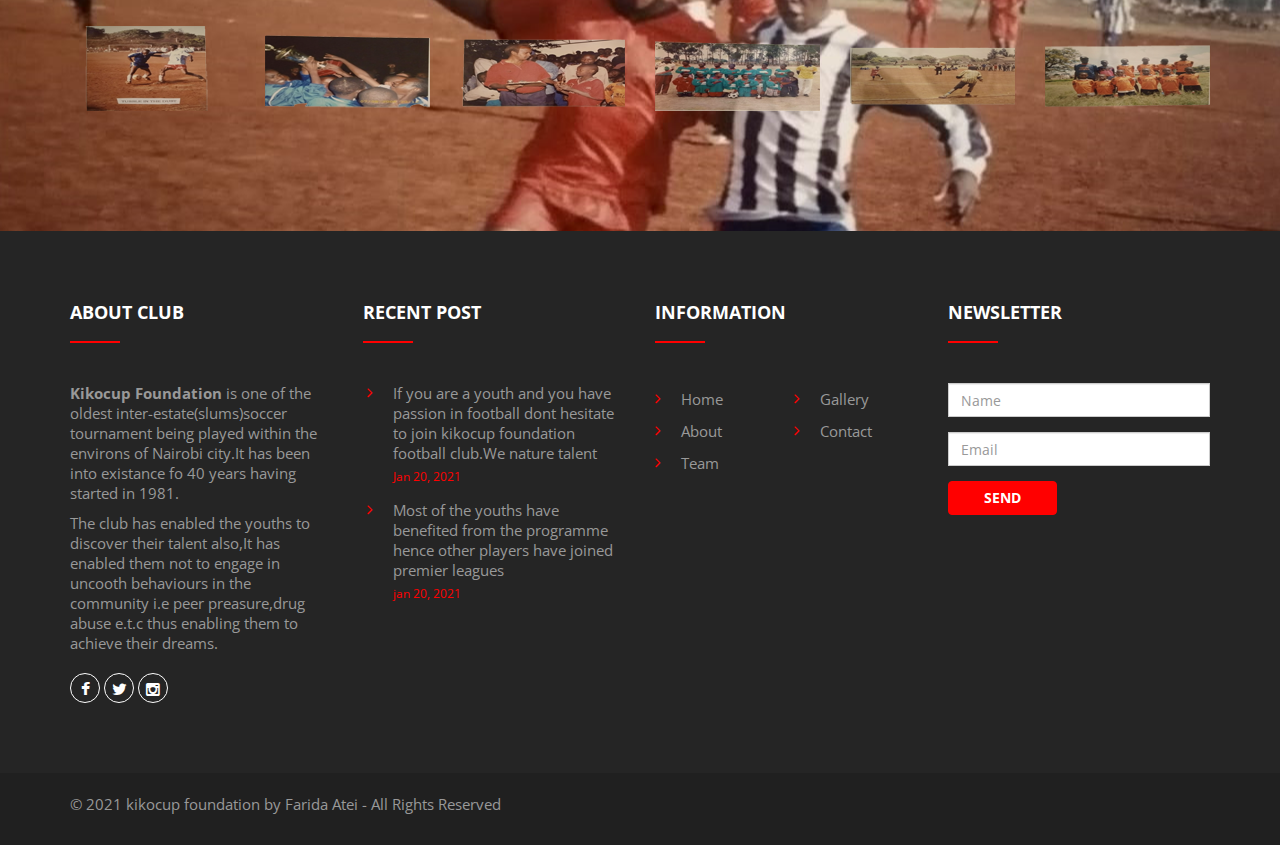
==== commit 5dedc18a: "initial commit" ====
--- a/HTML/about.html
+++ b/HTML/about.html
@@ -6,7 +6,8 @@
     <meta charset="utf-8">
     <!--[if IE]><meta http-equiv="x-ua-compatible" content="IE=9" /><![endif]-->
     <meta name="viewport" content="width=device-width, initial-scale=1">
-    <title>Pro Soccer - Football Club Template</title>
+    <!-- <title>Pro Soccer - Football Club Template</title> -->
+    <title>Kikocup foundation</title>
     <meta name="description" content="Pro Soccer - Football Club Template. It is built using bootstrap 3.3.2 framework, works totally responsive, easy to customise, well commented codes and seo friendly.">
     <meta name="keywords" content="prosoccer, football, club, soccer, bootstrap">
     <meta name="author" content="rudhisasmito.com"> 
@@ -14,7 +15,8 @@
 	<!-- ==============================================
 	Favicons
 	=============================================== -->
-	<link rel="shortcut icon" href="images/favicon.ico">
+	<!-- <link rel="shortcut icon" href="images/favicon.ico">ORIGINAL CODE -->
+	<link rel="shortcut icon" href="images/logokiko.png"><!-- ORIGINAL CODE REPLACED  -->
 	<link rel="apple-touch-icon" href="images/apple-touch-icon.png">
 	<link rel="apple-touch-icon" sizes="72x72" href="images/apple-touch-icon-72x72.png">
 	<link rel="apple-touch-icon" sizes="114x114" href="images/apple-touch-icon-114x114.png">
@@ -75,7 +77,7 @@
 							<a href="#" title=""><span class="fa fa-facebook"></span></a>
 							<a href="#" title=""><span class="fa fa-twitter"></span></a>
 							<a href="#" title=""><span class="fa fa-instagram"></span></a>
-							<a href="#" title=""><span class="fa fa-pinterest"></span></a>
+							<!-- <a href="#" title=""><span class="fa fa-pinterest"></span></a>NOT NECESSARY -->
 						</div>
 					</div>
 					
--- a/HTML/css/style.css
+++ b/HTML/css/style.css
@@ -125,7 +125,8 @@
     margin: -100px 0 0 -100px;
     width: 200px;
     height: 200px;
-    background-image: url("../images/apple-touch-icon.png");
+   /* background-image: url("../images/apple-touch-icon.png");ORIGINAL CODE*/
+    background-image: url("../images/logokiko.png");
     background-position: center;
     background-repeat: no-repeat;
 }
@@ -1126,7 +1127,8 @@
     padding: 0px 0px;
 }
 .tab-team-bg{
-	background: url('http://placehold.it/1920x700') top center;
+	/*background: url('http://placehold.it/1920x700') top center;ORIGINAL CODE BEFORE EDITTING*/
+	background: url('../images/teamback.png') top center;
 	-webkit-background-size: cover; 
 	-moz-background-size: cover; 
 	-o-background-size: cover; 
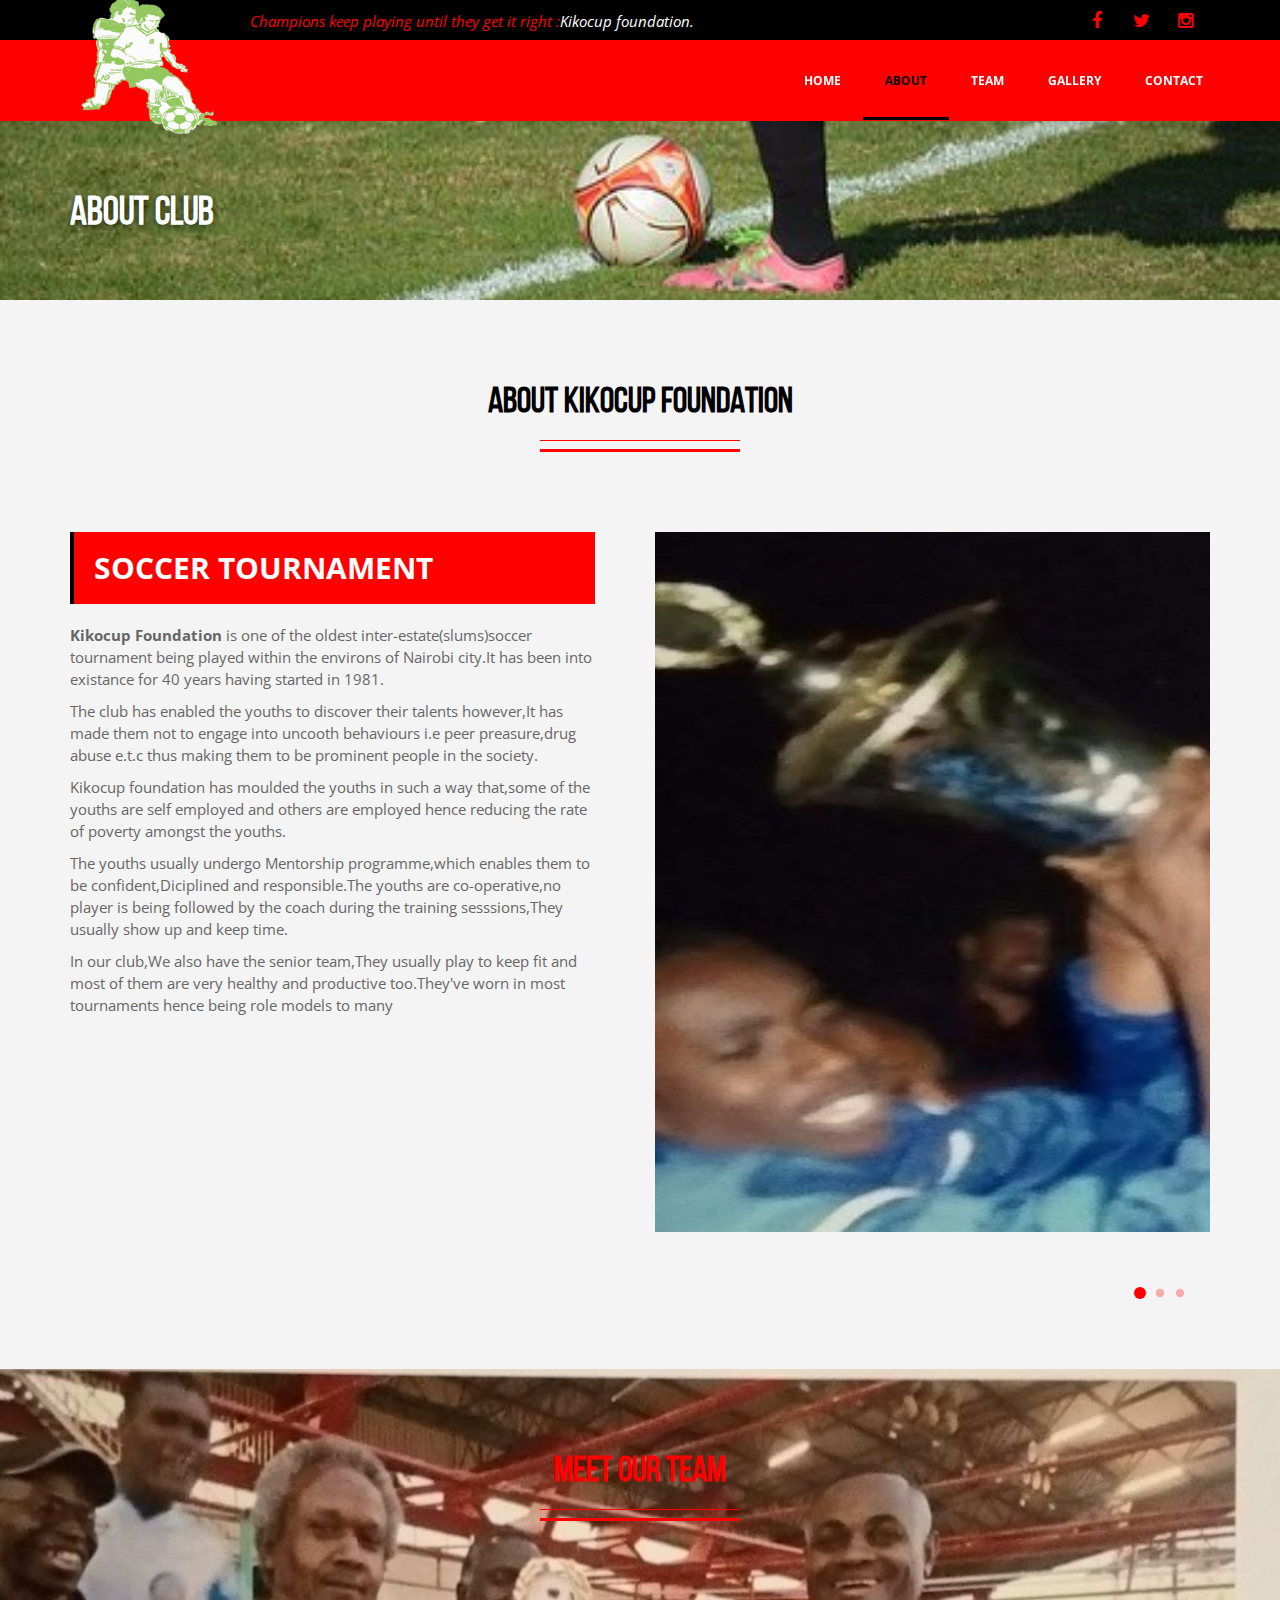
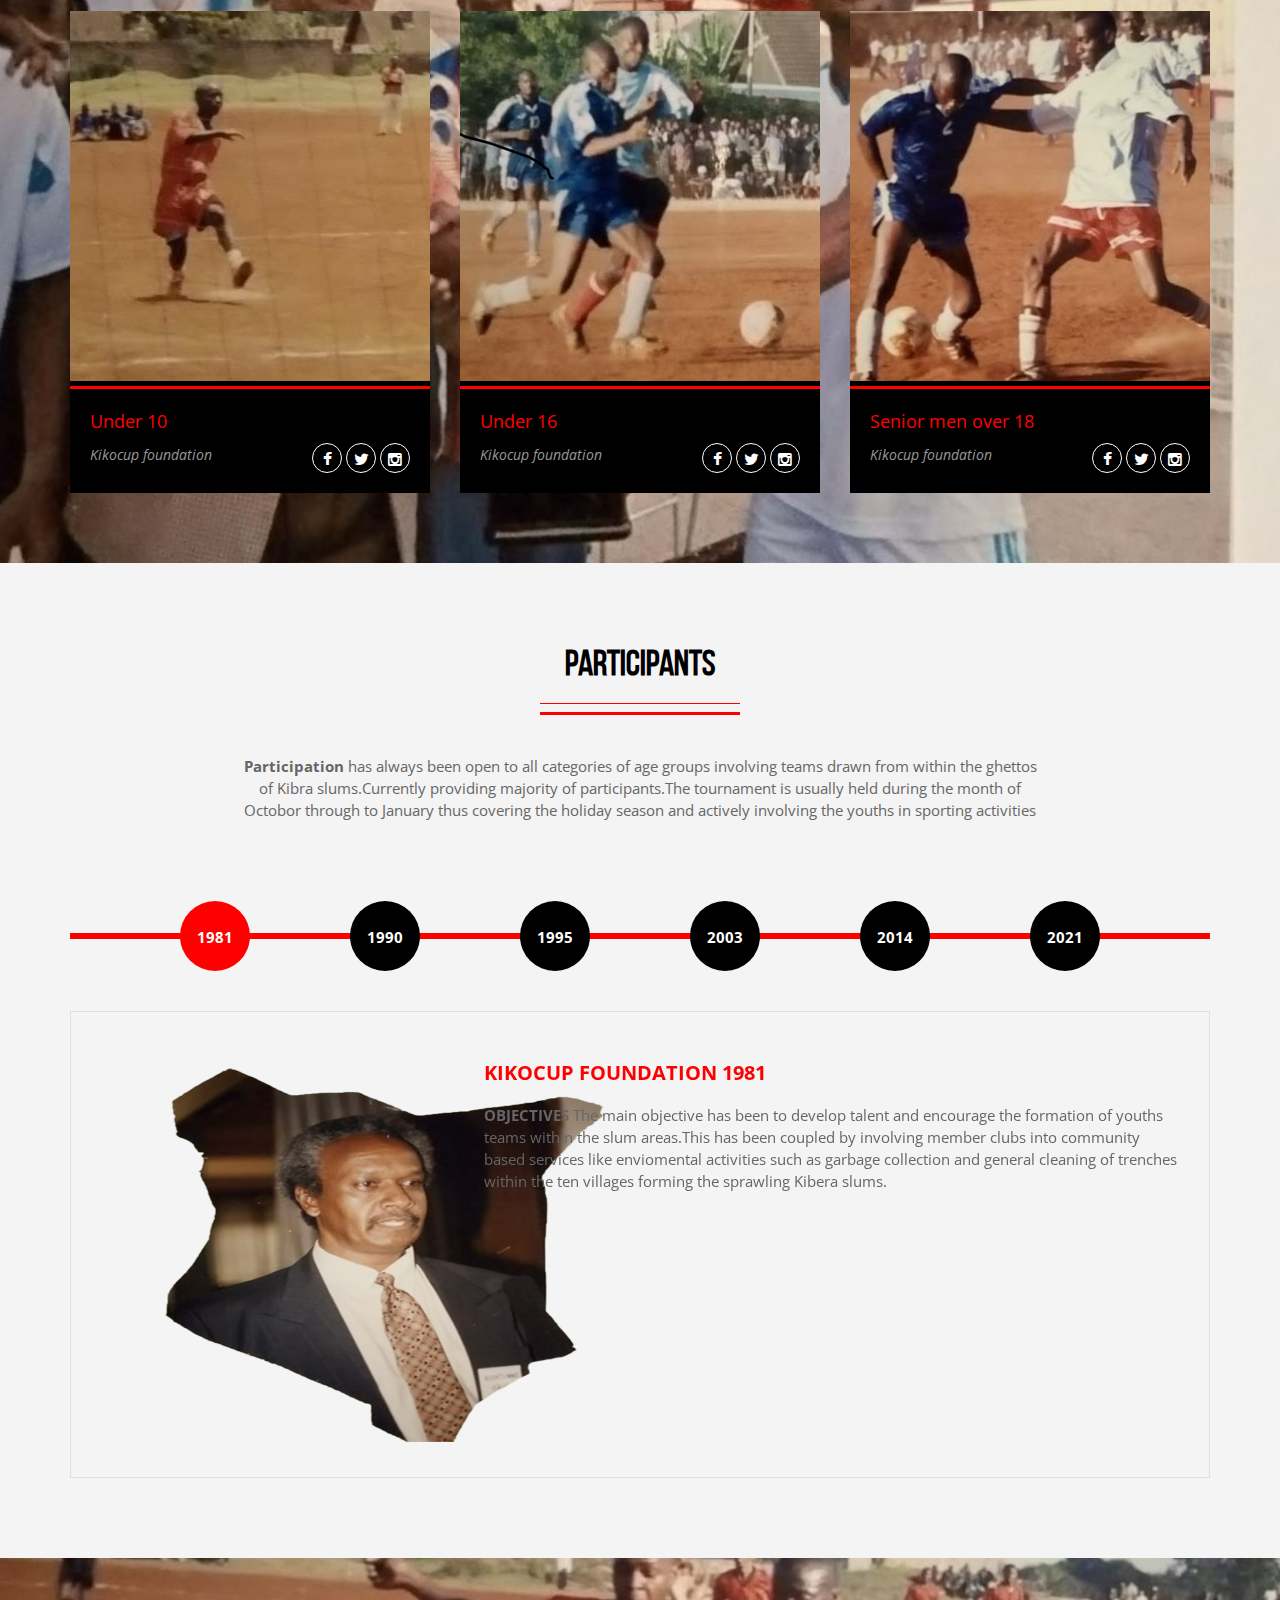
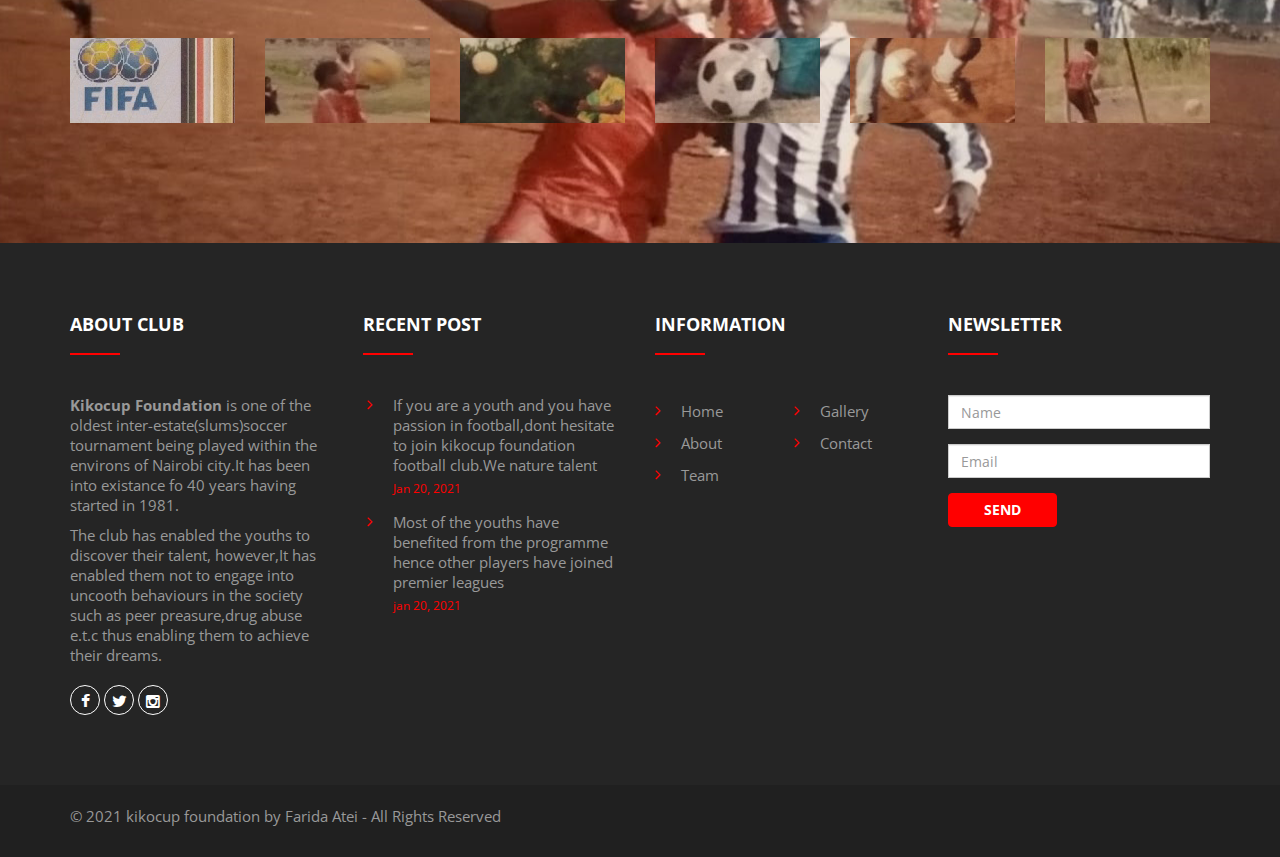
==== commit 52cced2a: "initial commit" ====
--- a/HTML/about.html
+++ b/HTML/about.html
@@ -64,9 +64,10 @@
 				<div class="row">
 					<div class="col-xs-12 col-sm-7 col-md-7 col-lg-7">
 						<div class="info">
-							<h3>News : </h3>
+							<!-- <h3>News : </h3> -->
+							<h3>Champions keep playing until they get it right : </h3>
 							<div class="info-item">
-								<div>Kikocupfoundation.</div>
+								<div>Kikocup foundation.</div>
 								<div>Naturing Talents.</div>
 								<div>Discover your Talent.</div>
 							</div>
@@ -143,8 +144,12 @@
 					<div class="welcome">
 						<div class="title-block">SOCCER TOURNAMENT</div>
 						<p><strong>Kikocup Foundation</strong> is one of the oldest inter-estate(slums)soccer tournament being played within the environs of Nairobi city.It has been into existance for 40 years having started in 1981. </p>
-						<p>	The club has enabled the youths to discover their talent also,It has  enabled them  not to engage in uncooth behaviours in the community i.e peer preasure,drug abuse e.t.c thus enabling them to achieve their dreams.</p>
-						<p>Over the years,the tournament has been used both by the premier league,Clubs and the national team as an instrument to discourage talented players particullaly those residing in the slums area of the city.</p>
+						<p>	The club has enabled the youths to discover their talents however,It has made them not to engage into uncooth behaviours i.e peer preasure,drug abuse e.t.c thus making them to be prominent people in the society.</p>
+						<p>Kikocup foundation has moulded the youths in such a way that,some of the youths are self employed and others are employed hence reducing the rate of poverty amongst the youths.</p>
+						<p>The youths usually undergo Mentorship programme,which enables them to be  confident,Diciplined and responsible.The youths are co-operative,no player is being followed by the coach during the training sesssions,They usually show up and keep time.</p>
+						<p>In our club,We also have the senior team,They usually play to keep fit and most of them are very healthy and productive too.They've worn in most tournaments hence being role models to many</p>
+
+						
 					</div>
 					
 				</div>
@@ -154,15 +159,15 @@
 					<div id="about-caro" class="owl-carousel owl-theme">
 						<div class="item">
 							<!-- <img src="http://placehold.it/1280x768" alt="" class="img-responsive" /> -->
-								<img src="images/g.png" alt="" />
+								<img src="images/nnnn.png" alt="" />
 						</div>
 						<div class="item">
 							<!-- <img src="http://placehold.it/1280x768" alt="" class="img-responsive" /> -->
-							<img src="images/fari.png" alt="" />
+							<img src="images/nn.png" alt="" />
 						</div>
 						<div class="item">
 							<!-- <img src="http://placehold.it/1280x768" alt="" class="img-responsive" /> -->
-							<img src="images/ateiabout.png" alt="" />
+							<img src="images/watoi.png" alt="" />
 						</div>
 					</div>
 					
@@ -190,7 +195,7 @@
 					<div class="coach-item">
 						<div class="gambar">
 							<!-- <img src="http://placehold.it/370x370" alt="" class="img-responsive"> original mesurements-->
-							<img src="images/under10aboute.png" alt="" />
+							<img src="images/ten.png" alt="" />
 						</div>
 						<div class="item-body">
 							<div class="name">
@@ -227,12 +232,12 @@
 					<div class="coach-item">
 						<div class="gambar">
 							<!-- <img src="http://placehold.it/370x370" alt="" class="img-responsive">original measurements -->
-							<img src="images/under12aboute.png" alt="" />
+							<img src="images/nana.png" alt="" />
 						</div>
 						<div class="item-body">
 							<div class="name">
 								<!-- RAFAEL DOEL  "WHAT IT WAS BEFORE"-->
-								Under 12
+								Under 16
 							</div>
 							<div class="position">
 								<!-- Manager "what it was before" -->
@@ -264,12 +269,12 @@
 					<div class="coach-item">
 						<div class="gambar">
 							<!-- <img src="http://placehold.it/370x370" alt="" class="img-responsive"> original mesurements-->
-							<img src="images/wazitoabout.png" alt="" />
+							<img src="images/nanash.png" alt="" />
 						</div>
 						<div class="item-body">
 							<div class="name">
 								<!-- RAMBO DOEL what it was before -->
-								under 20
+								Senior men over 18
 							</div>
 							<div class="position">
 								<!-- Assistant Coach "what it was before"-->
@@ -342,7 +347,8 @@
 						</div>
 						<div class="item history-item">
 							<div class="gambar">
-								<img src="http://placehold.it/600x400" alt="" class="img-responsive">
+								<!-- <img src="http://placehold.it/600x400" alt="" class="img-responsive"> -->
+								<img src="images/about2.png" alt="" class="img-responsive">
 							</div>
 							<div class="item-body">
 								<div class="title" data-year="1990">
@@ -353,7 +359,8 @@
 						</div>
 						<div class="item history-item">
 							<div class="gambar">
-								<img src="http://placehold.it/600x400" alt="" class="img-responsive">
+								<!-- <img src="http://placehold.it/600x400" alt="" class="img-responsive">ORIGINAL CODE -->
+								<img src="images/about1.png" alt="" class="img-responsive">
 							</div>
 							<div class="item-body">
 								<div class="title" data-year="1995">
@@ -364,7 +371,8 @@
 						</div>
 						<div class="item history-item">
 							<div class="gambar">
-								<img src="http://placehold.it/600x400" alt="" class="img-responsive">
+								<!-- <img src="http://placehold.it/600x400" alt="" class="img-responsive"> -->
+								<img src="images/team4.png" alt="" class="img-responsive">
 							</div>
 							<div class="item-body">
 								<div class="title" data-year="2003">
@@ -375,7 +383,8 @@
 						</div>
 						<div class="item history-item">
 							<div class="gambar">
-								<img src="http://placehold.it/600x400" alt="" class="img-responsive">
+								<!-- <img src="http://placehold.it/600x400" alt="" class="img-responsive"> -->
+								<img src="images/team5.png" alt="" class="img-responsive">
 							</div>
 							<div class="item-body">
 								<div class="title" data-year="2014">
@@ -386,7 +395,8 @@
 						</div>
 						<div class="item history-item">
 							<div class="gambar">
-								<img src="http://placehold.it/600x400" alt="" class="img-responsive">
+								<!-- <img src="http://placehold.it/600x400" alt="" class="img-responsive"> -->
+								<img src="images/team6.png" alt="" class="img-responsive">
 							</div>
 							<div class="item-body">
 								<div class="title" data-year="2021">
@@ -415,42 +425,42 @@
 				<div class="col-xs-6 col-sm-6 col-md-2 col-lg-2">
 					<div class="client-img">
 						<!-- <img src="http://placehold.it/165x85" alt="" class="img-responsive" /> ORIGINAL DONT ERASE-->
-						<img src="images/below1.png" alt="" class="img-responsive" />
+						<img src="images/we6.png" alt="" class="img-responsive" /><!-- measurement 165by 85 -->
 					</div>
 				</div>
 				
 				<div class="col-xs-6 col-sm-6 col-md-2 col-lg-2">
 					<div class="client-img">
 						<!-- <img src="http://placehold.it/165x85" alt="" class="img-responsive" />ORIGINAL CODE DONT ERASE INSTEAD ERASE THE BELOW ONE -->
-						<img src="images/trophy.png" alt="" class="img-responsive" />
+						<img src="images/we1.png" alt="" class="img-responsive" />
 					</div>
 				</div>
 				
 				<div class="col-xs-6 col-sm-6 col-md-2 col-lg-2">
 					<div class="client-img">
 						<!-- <img src="http://placehold.it/165x85" alt="" class="img-responsive" /> ORIGINAL CODE DONT ERASE INSTEAD ERASE THE BELOW ONE-->
-						<img src="images/below3.png" alt="" class="img-responsive" />
+						<img src="images/we3.png" alt="" class="img-responsive" />
 					</div>
 				</div>
 				
 				<div class="col-xs-6 col-sm-6 col-md-2 col-lg-2">
 					<div class="client-img">
 						<!-- <img src="http://placehold.it/165x85" alt="" class="img-responsive" />ORIGINAL CODE DONT ERASE INSTEAD ERASE THE BELOW ONE -->
-						<img src="images/below6.png" alt="" class="img-responsive" />
+						<img src="images/we5.png" alt="" class="img-responsive" />
 					</div>
 				</div>
 				
 				<div class="col-xs-6 col-sm-6 col-md-2 col-lg-2">
 					<div class="client-img">
 						<!-- <img src="http://placehold.it/165x85" alt="" class="img-responsive" /> ORIGINAL CODE DONT ERASE INSTEAD ERASE THE BELOW ONE-->
-						<img src="images/below7.png" alt="" class="img-responsive" />
+						<img src="images/wee2.png" alt="" class="img-responsive" />
 					</div>
 				</div>
 				
 				<div class="col-xs-6 col-sm-6 col-md-2 col-lg-2">
 					<div class="client-img">
 						<!-- <img src="http://placehold.it/165x85" alt="" class="img-responsive" /> ORIGINAL CODE DONT ERASE INSTEAD ERASE THE BELOW ONE-->
-						<img src="images/client4.png" alt="" class="img-responsive" />
+						<img src="images/we7.png" alt="" class="img-responsive" />
 					</div>
 				</div>
 				
@@ -472,7 +482,7 @@
 								<h4>ABOUT CLUB</h4>
 							</div>
 							<p><strong>Kikocup Foundation</strong> is one of the oldest inter-estate(slums)soccer tournament being played within the environs of Nairobi city.It has been into existance fo 40 years having started in 1981. </p>
-						    <p>The club has enabled the youths to discover their talent also,It has enabled them  not to engage in uncooth behaviours in the community i.e peer preasure,drug abuse e.t.c thus enabling them to achieve their dreams.</p>
+						    <p>The club has enabled the youths to discover their talent, however,It has  enabled them  not to engage into uncooth behaviours in the society such as peer preasure,drug abuse e.t.c thus enabling them to achieve their dreams.</p>
 							<div class="footer-sosmed">
 								<a href="#" title="">
 									<div class="item">
@@ -505,7 +515,7 @@
 							</div>
 							<div class="footer-blog-item">
 								<div class="footer-blog-lead">
-									<a href="blog-1.html" title=""><!-- How to laundry your suit office - tips and trick. ORIGINAL DONT ERASE-->If you are a youth and you have passion in football dont hesitate to join kikocup foundation football club.We nature talent</a>
+									<a href="blog-1.html" title=""><!-- How to laundry your suit office - tips and trick. ORIGINAL DONT ERASE-->If you are a youth and you have passion in football,dont hesitate to join kikocup foundation football club.We nature talent</a>
 								</div>
 								<div class="footer-blog-date">
 									<!-- May 29, 2015 -->
--- a/HTML/css/style.css
+++ b/HTML/css/style.css
@@ -772,7 +772,8 @@
     padding-bottom: 60px;
 }
 .bg-coach {
-    background:url('http://placehold.it/1920x700') no-repeat center center; 
+    /*background:url('http://placehold.it/1920x700') no-repeat center center; */
+    background:url('../images/teama.png') no-repeat center center; /*the copy of above*/
 	-webkit-background-size: cover; 
 	-moz-background-size: cover; 
 	-o-background-size: cover; 
@@ -1128,7 +1129,7 @@
 }
 .tab-team-bg{
 	/*background: url('http://placehold.it/1920x700') top center;ORIGINAL CODE BEFORE EDITTING*/
-	background: url('../images/teamback.png') top center;
+	background: url('../images/teamback2.png') top center;
 	-webkit-background-size: cover; 
 	-moz-background-size: cover; 
 	-o-background-size: cover; 
